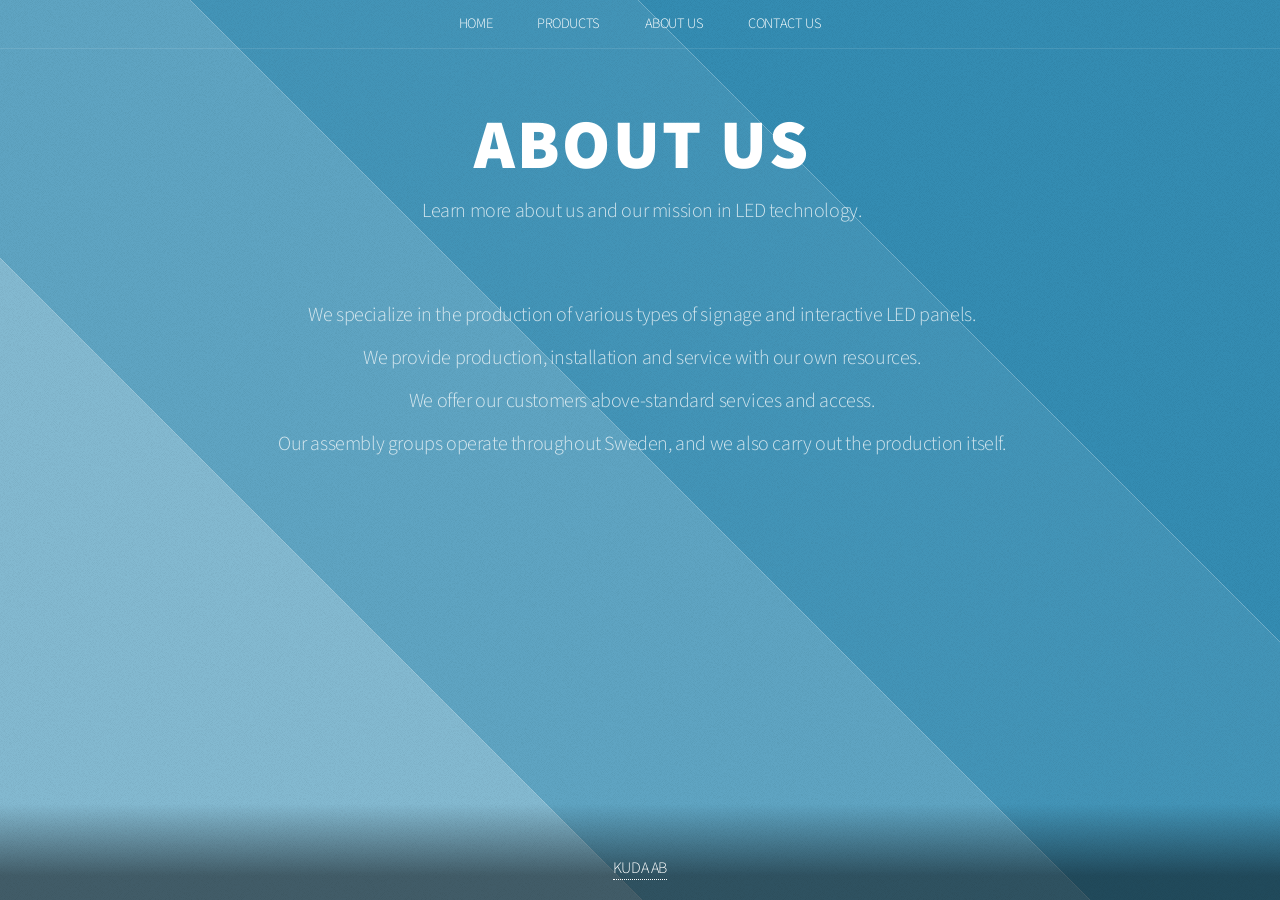
==== about.html @ 45f33e0a "test14" ====
<!DOCTYPE HTML>
<!--
	Aerial by HTML5 UP
	html5up.net | @ajlkn
	Free for personal and commercial use under the CCA 3.0 license (html5up.net/license)
-->
<html>
	<head>
		<title>ABOUT US</title>
		<meta charset="utf-8" />
		<meta name="viewport" content="width=device-width, initial-scale=1, user-scalable=no" />
		<link rel="stylesheet" href="assets/css/main.css" />
		<noscript><link rel="stylesheet" href="assets/css/noscript.css" /></noscript>
	</head>
	<body class="is-preload">
		<!-- Top Navigation -->
		<nav id="top-nav">
			<div id="time-display"></div>
			<ul>
				<li><a href="index.html">HOME</a></li>
				<li><a href="products.html">PRODUCTS</a></li>
				<li><a href="about.html">ABOUT US</a></li>
				<li><a href="contact.html">CONTACT US</a></li>
				<!-- <li><a href="#" class="icon brands fa-twitter"><span class="label">Twitter</span></a></li>
				<li><a href="#" class="icon brands fa-facebook-f"><span class="label">Facebook</span></a></li>
				<li><a href="#" class="icon brands fa-dribbble"><span class="label">Dribbble</span></a></li>
				<li><a href="#" class="icon brands fa-github"><span class="label">Github</span></a></li>
				<li><a href="#" class="icon solid fa-envelope"><span class="label">Email</span></a></li> -->
			</ul>
		</nav>
		<div id="wrapper">
			<div id="bg"></div>
			<div id="overlay"></div>
			<div id="main">

				<!-- Header -->
					<header id="header">
						<h1>ABOUT US</h1>
						<p>Learn more about us and our mission in LED technology.</p>
						<br>
						<br>
						<p>We specialize in the production of various types of signage and interactive LED panels.</p>
						<p>	We provide production, installation and service with our own resources. </p>
						<p>	We offer our customers above-standard services and access.</p>
						<p>Our assembly groups operate throughout Sweden, and we also carry out the production itself.	</p>
					</header>

				<!-- Footer -->
					<footer id="footer">
						<!-- <span class="copyright">&copy; Untitled. Design: <a href="http://html5up.net">HTML5 UP</a>.</span> -->
						<!-- <span class="copyright">Copyright &copy; 2026  KUDA AB</span> -->
						<span class="copyright"><a href="index.html">KUDA AB</a></span>
					</footer>

			</div>
		</div>
		<script>		// Display current time
		function updateTime() {
			const now = new Date();
			const hours = String(now.getHours()).padStart(2, '0');
			const minutes = String(now.getMinutes()).padStart(2, '0');
			const seconds = String(now.getSeconds()).padStart(2, '0');
			document.getElementById('time-display').textContent = hours + ':' + minutes + ':' + seconds;
		}
		updateTime();
		setInterval(updateTime, 1000);
					window.onload = function() { document.body.classList.remove('is-preload'); }
			window.ontouchmove = function() { return false; }
			window.onorientationchange = function() { document.body.scrollTop = 0; }
		</script>
	</body>
</html>
---- assets/css/main.css ----
@import url("https://fonts.googleapis.com/css?family=Source+Sans+Pro:300,900");
@import url("fontawesome-all.min.css");

/*
	Aerial by HTML5 UP
	html5up.net | @ajlkn
	Free for personal and commercial use under the CCA 3.0 license (html5up.net/license)
*/

html, body, div, span, applet, object,
iframe, h1, h2, h3, h4, h5, h6, p, blockquote,
pre, a, abbr, acronym, address, big, cite,
code, del, dfn, em, img, ins, kbd, q, s, samp,
small, strike, strong, sub, sup, tt, var, b,
u, i, center, dl, dt, dd, ol, ul, li, fieldset,
form, label, legend, table, caption, tbody,
tfoot, thead, tr, th, td, article, aside,
canvas, details, embed, figure, figcaption,
footer, header, hgroup, menu, nav, output, ruby,
section, summary, time, mark, audio, video {
	margin: 0;
	padding: 0;
	border: 0;
	font-size: 100%;
	font: inherit;
	vertical-align: baseline;}

article, aside, details, figcaption, figure,
footer, header, hgroup, menu, nav, section {
	display: block;}

body {
	line-height: 1;
}

ol, ul {
	list-style: none;
}

blockquote, q {
	quotes: none;
}

	blockquote:before, blockquote:after, q:before, q:after {
		content: '';
		content: none;
	}

table {
	border-collapse: collapse;
	border-spacing: 0;
}

body {
	-webkit-text-size-adjust: none;
}

mark {
	background-color: transparent;
	color: inherit;
}

input::-moz-focus-inner {
	border: 0;
	padding: 0;
}

input, select, textarea {
	-moz-appearance: none;
	-webkit-appearance: none;
	-ms-appearance: none;
	appearance: none;
}

/* Basic */

	html {
		box-sizing: border-box;
	}

	*, *:before, *:after {
		box-sizing: inherit;
	}

	body {
		background: #fff;
		/* enable vertical scrolling so all paragraphs are visible */
		overflow-y: auto;
	    overflow-x: hidden;
	}

		body.is-preload *, body.is-preload *:before, body.is-preload *:after {
			-moz-animation: none !important;
			-webkit-animation: none !important;
			-ms-animation: none !important;
			animation: none !important;
			-moz-transition: none !important;
			-webkit-transition: none !important;
			-ms-transition: none !important;
			transition: none !important;
		}

	body, input, select, textarea {
		color: #fff;
		font-family: 'Source Sans Pro', sans-serif;
		font-size: 15pt;
		font-weight: 300 !important;
		letter-spacing: -0.025em;
		line-height: 1.75em;
	}

	a {
		-moz-transition: border-color 0.2s ease-in-out;
		-webkit-transition: border-color 0.2s ease-in-out;
		-ms-transition: border-color 0.2s ease-in-out;
		transition: border-color 0.2s ease-in-out;
		border-bottom: dotted 1px;
		color: inherit;
		outline: 0;
		text-decoration: none;
	}

		a:hover {
			border-color: transparent;
		}

/* Top Navigation */

	#time-display {
		display: none;
	}

	#top-nav {
		position: fixed;
		top: 0;
		left: 0;
		right: 0;
		width: 100%;
		/* background: rgba(0, 0, 0, 0.8); */
		z-index: 2000;
		padding: 0;
		margin: 0;
		border-bottom: 1px solid rgba(255, 255, 255, 0.1);
	}

	#top-nav ul {
		list-style: none;
		display: flex;
		justify-content: center;
		align-items: center;
		padding: 0;
		margin: 0;
		height: 3em;
		gap: 0.5em;
	}

	#top-nav li {
		display: inline-block;
		margin: 0 0.25em;
	}

	#top-nav li:nth-child(-n+4) a {
		color: #fff;
		text-decoration: none;
		font-size: 0.9em;
		border: none;
		padding: 0.5em 1em;
		/* transition: color 0.2s ease-in-out; */
	}

	#top-nav li:nth-child(-n+4) a:hover {
		color: #0d85ca;
	}

	#top-nav li:nth-child(n+5) a {
		-webkit-tap-highlight-color: rgba(0, 0, 0, 0);
		-webkit-touch-callout: none;
		border: 0;
		display: inline-block;
		margin: 0 0.25em;
	}

	#top-nav li:nth-child(n+5) a:before {
		-moz-transition: all 0.2s ease-in-out;
		-webkit-transition: all 0.2s ease-in-out;
		-ms-transition: all 0.2s ease-in-out;
		transition: all 0.2s ease-in-out;
		border-radius: 100%;
		border: solid 1px #fff;
		display: block;
		font-size: 1em;
		height: 1.8em;
		line-height: 1.8em;
		position: relative;
		text-align: center;
		top: 0;
		width: 1.8em;
	}

	#top-nav li:nth-child(n+5) a:hover:before {
		background-color: rgba(255, 255, 255, 0.175);
		color: #fff;
	}

	#top-nav li:nth-child(n+5) a:active:before {
		background-color: rgba(255, 255, 255, 0.35);
		color: #fff;
	}

	#top-nav a span {
		display: none;
	}

/* Icon */

	.icon {
		text-decoration: none;
		position: relative;
	}

		.icon:before {
			-moz-osx-font-smoothing: grayscale;
			-webkit-font-smoothing: antialiased;
			display: inline-block;
			font-style: normal;
			font-variant: normal;
			text-rendering: auto;
			line-height: 1;
			text-transform: none !important;
			font-family: 'Font Awesome 5 Free';
			font-weight: 400;
		}

		.icon > .label {
			display: none;
		}

		.icon.solid:before {
			font-weight: 900;
		}

		.icon.brands:before {
			font-family: 'Font Awesome 5 Brands';
		}

/* Wrapper */

	@-moz-keyframes wrapper {
		0% {
			opacity: 0;
		}

		100% {
			opacity: 1;
		}
	}

	@-webkit-keyframes wrapper {
		0% {
			opacity: 0;
		}

		100% {
			opacity: 1;
		}
	}

	@-ms-keyframes wrapper {
		0% {
			opacity: 0;
		}

		100% {
			opacity: 1;
		}
	}

	@keyframes wrapper {
		0% {
			opacity: 0;
		}

		100% {
			opacity: 1;
		}
	}

	#wrapper {
		-moz-animation: wrapper 3s forwards;
		-webkit-animation: wrapper 3s forwards;
		-ms-animation: wrapper 3s forwards;
		animation: wrapper 3s forwards;
		height: 100%;
		left: 0;
		opacity: 0;
		position: fixed;
		top: 0;
		width: 100%;
	}

/* BG */

	#bg {
		-moz-animation: bg 60s linear infinite;
		-webkit-animation: bg 60s linear infinite;
		-ms-animation: bg 60s linear infinite;
		animation: bg 60s linear infinite;
		-moz-backface-visibility: hidden;
		-webkit-backface-visibility: hidden;
		-ms-backface-visibility: hidden;
		backface-visibility: hidden;
		-moz-transform: translate3d(0,0,0);
		-webkit-transform: translate3d(0,0,0);
		-ms-transform: translate3d(0,0,0);
		transform: translate3d(0,0,0);
	/* Set your background with this */

		background: #348cb2 url("images/bg.jpg") bottom left;
		background-repeat: repeat-x;
		height: 100%;
		left: 0;
		opacity: 1;
		position: fixed;
		top: 0;
	}

	@-moz-keyframes bg {
		0% {
			-moz-transform: translate3d(0,0,0);
			-webkit-transform: translate3d(0,0,0);
			-ms-transform: translate3d(0,0,0);
			transform: translate3d(0,0,0);
		}

		100% {
			-moz-transform: translate3d(-2250px,0,0);
			-webkit-transform: translate3d(-2250px,0,0);
			-ms-transform: translate3d(-2250px,0,0);
			transform: translate3d(-2250px,0,0);
		}
	}

	@-webkit-keyframes bg {
		0% {
			-moz-transform: translate3d(0,0,0);
			-webkit-transform: translate3d(0,0,0);
			-ms-transform: translate3d(0,0,0);
			transform: translate3d(0,0,0);
		}

		100% {
			-moz-transform: translate3d(-2250px,0,0);
			-webkit-transform: translate3d(-2250px,0,0);
			-ms-transform: translate3d(-2250px,0,0);
			transform: translate3d(-2250px,0,0);
		}
	}

	@-ms-keyframes bg {
		0% {
			-moz-transform: translate3d(0,0,0);
			-webkit-transform: translate3d(0,0,0);
			-ms-transform: translate3d(0,0,0);
			transform: translate3d(0,0,0);
		}

		100% {
			-moz-transform: translate3d(-2250px,0,0);
			-webkit-transform: translate3d(-2250px,0,0);
			-ms-transform: translate3d(-2250px,0,0);
			transform: translate3d(-2250px,0,0);
		}
	}

	@keyframes bg {
		0% {
			-moz-transform: translate3d(0,0,0);
			-webkit-transform: translate3d(0,0,0);
			-ms-transform: translate3d(0,0,0);
			transform: translate3d(0,0,0);
		}

		100% {
			-moz-transform: translate3d(-2250px,0,0);
			-webkit-transform: translate3d(-2250px,0,0);
			-ms-transform: translate3d(-2250px,0,0);
			transform: translate3d(-2250px,0,0);
		}
	}

	#bg {
		background-size: 2250px auto;
		width: 6750px;
	}

/* Overlay */

	@-moz-keyframes overlay {
		0% {
			opacity: 0;
		}

		100% {
			opacity: 1;
		}
	}

	@-webkit-keyframes overlay {
		0% {
			opacity: 0;
		}

		100% {
			opacity: 1;
		}
	}

	@-ms-keyframes overlay {
		0% {
			opacity: 0;
		}

		100% {
			opacity: 1;
		}
	}

	@keyframes overlay {
		0% {
			opacity: 0;
		}

		100% {
			opacity: 1;
		}
	}

	#overlay {
		-moz-animation: overlay 1.5s 1.5s forwards;
		-webkit-animation: overlay 1.5s 1.5s forwards;
		-ms-animation: overlay 1.5s 1.5s forwards;
		animation: overlay 1.5s 1.5s forwards;
		background-attachment: fixed, fixed;
		background-image: url("images/overlay-pattern.png"), url("images/overlay.svg");
		background-position: top left, center center;
		background-repeat: repeat, no-repeat;
		background-size: auto, cover;
		height: 100%;
		left: 0;
		opacity: 0;
		position: fixed;
		top: 0;
		width: 100%;
	}

/* Main */

	#main {
		height: 100%;
		left: 0;
		/* allow page content to scroll by using absolute positioning with overflow */
		position: absolute;
		top: 3em;
		bottom: 0;
		padding-top: 5em;
		overflow-y: auto;
		text-align: center;
		width: 100%;
	}

		#main:before {
			content: '';
			display: inline-block;
			height: 100%;
			margin-right: 0;
			vertical-align: top;
			width: 1px;
		}

/* Header */

	@-moz-keyframes header {
		0% {
			-moz-transform: translate3d(0,1em,0);
			-webkit-transform: translate3d(0,1em,0);
			-ms-transform: translate3d(0,1em,0);
			transform: translate3d(0,1em,0);
			opacity: 0;
		}

		100% {
			-moz-transform: translate3d(0,0,0);
			-webkit-transform: translate3d(0,0,0);
			-ms-transform: translate3d(0,0,0);
			transform: translate3d(0,0,0);
			opacity: 1;
		}
	}

	@-webkit-keyframes header {
		0% {
			-moz-transform: translate3d(0,1em,0);
			-webkit-transform: translate3d(0,1em,0);
			-ms-transform: translate3d(0,1em,0);
			transform: translate3d(0,1em,0);
			opacity: 0;
		}

		100% {
			-moz-transform: translate3d(0,0,0);
			-webkit-transform: translate3d(0,0,0);
			-ms-transform: translate3d(0,0,0);
			transform: translate3d(0,0,0);
			opacity: 1;
		}
	}

	@-ms-keyframes header {
		0% {
			-moz-transform: translate3d(0,1em,0);
			-webkit-transform: translate3d(0,1em,0);
			-ms-transform: translate3d(0,1em,0);
			transform: translate3d(0,1em,0);
			opacity: 0;
		}

		100% {
			-moz-transform: translate3d(0,0,0);
			-webkit-transform: translate3d(0,0,0);
			-ms-transform: translate3d(0,0,0);
			transform: translate3d(0,0,0);
			opacity: 1;
		}
	}

	@keyframes header {
		0% {
			-moz-transform: translate3d(0,1em,0);
			-webkit-transform: translate3d(0,1em,0);
			-ms-transform: translate3d(0,1em,0);
			transform: translate3d(0,1em,0);
			opacity: 0;
		}

		100% {
			-moz-transform: translate3d(0,0,0);
			-webkit-transform: translate3d(0,0,0);
			-ms-transform: translate3d(0,0,0);
			transform: translate3d(0,0,0);
			opacity: 1;
		}
	}

	@-moz-keyframes nav-icons {
		0% {
			-moz-transform: translate3d(0,1em,0);
			-webkit-transform: translate3d(0,1em,0);
			-ms-transform: translate3d(0,1em,0);
			transform: translate3d(0,1em,0);
			opacity: 0;
		}

		100% {
			-moz-transform: translate3d(0,0,0);
			-webkit-transform: translate3d(0,0,0);
			-ms-transform: translate3d(0,0,0);
			transform: translate3d(0,0,0);
			opacity: 1;
		}
	}

	@-webkit-keyframes nav-icons {
		0% {
			-moz-transform: translate3d(0,1em,0);
			-webkit-transform: translate3d(0,1em,0);
			-ms-transform: translate3d(0,1em,0);
			transform: translate3d(0,1em,0);
			opacity: 0;
		}

		100% {
			-moz-transform: translate3d(0,0,0);
			-webkit-transform: translate3d(0,0,0);
			-ms-transform: translate3d(0,0,0);
			transform: translate3d(0,0,0);
			opacity: 1;
		}
	}

	@-ms-keyframes nav-icons {
		0% {
			-moz-transform: translate3d(0,1em,0);
			-webkit-transform: translate3d(0,1em,0);
			-ms-transform: translate3d(0,1em,0);
			transform: translate3d(0,1em,0);
			opacity: 0;
		}

		100% {
			-moz-transform: translate3d(0,0,0);
			-webkit-transform: translate3d(0,0,0);
			-ms-transform: translate3d(0,0,0);
			transform: translate3d(0,0,0);
			opacity: 1;
		}
	}

	@keyframes nav-icons {
		0% {
			-moz-transform: translate3d(0,1em,0);
			-webkit-transform: translate3d(0,1em,0);
			-ms-transform: translate3d(0,1em,0);
			transform: translate3d(0,1em,0);
			opacity: 0;
		}

		100% {
			-moz-transform: translate3d(0,0,0);
			-webkit-transform: translate3d(0,0,0);
			-ms-transform: translate3d(0,0,0);
			transform: translate3d(0,0,0);
			opacity: 1;
		}
	}

	#header {
		-moz-animation: header 1s 0.25s forwards;
		-webkit-animation: header 1s 0.25s forwards;
		-ms-animation: header 1s 0.25s forwards;
		animation: header 1s 0.25s forwards;
		-moz-backface-visibility: hidden;
		-webkit-backface-visibility: hidden;
		-ms-backface-visibility: hidden;
		backface-visibility: hidden;
		-moz-transform: translate3d(0,0,0);
		-webkit-transform: translate3d(0,0,0);
		-ms-transform: translate3d(0,0,0);
		transform: translate3d(0,0,0);
		cursor: default;
		display: inline-block;
		opacity: 0;
		position: relative;
		text-align: center;
		top: -1em;
		vertical-align: middle;
		width: 90%;
	}

		#header h1 {
			font-size: 4.35em;
			font-weight: 900;
			letter-spacing: 0.035em;
			line-height: 1em;
		}

		#header p {
			font-size: 1.25em;
			margin: 0.75em 0 0.25em 0;
			opacity: 0.75;
		}

		#header nav {
			margin: 1.5em 0 0 0;
		}

			#header nav li {
				-moz-animation: nav-icons 0.5s ease-in-out forwards;
				-webkit-animation: nav-icons 0.5s ease-in-out forwards;
				-ms-animation: nav-icons 0.5s ease-in-out forwards;
				animation: nav-icons 0.5s ease-in-out forwards;
				-moz-backface-visibility: hidden;
				-webkit-backface-visibility: hidden;
				-ms-backface-visibility: hidden;
				backface-visibility: hidden;
				-moz-transform: translate3d(0,0,0);
				-webkit-transform: translate3d(0,0,0);
				-ms-transform: translate3d(0,0,0);
				transform: translate3d(0,0,0);
				display: inline-block;
				height: 5.35em;
				line-height: 5.885em;
				opacity: 0;
				position: relative;
				top: 0;
				width: 5.35em;
			}

				#header nav li:nth-child(1) {
					-moz-animation-delay: 0.5s;
					-webkit-animation-delay: 0.5s;
					-ms-animation-delay: 0.5s;
					animation-delay: 0.5s;
				}

				#header nav li:nth-child(2) {
					-moz-animation-delay: 0.75s;
					-webkit-animation-delay: 0.75s;
					-ms-animation-delay: 0.75s;
					animation-delay: 0.75s;
				}

				#header nav li:nth-child(3) {
					-moz-animation-delay: 1s;
					-webkit-animation-delay: 1s;
					-ms-animation-delay: 1s;
					animation-delay: 1s;
				}

				#header nav li:nth-child(4) {
					-moz-animation-delay: 1.25s;
					-webkit-animation-delay: 1.25s;
					-ms-animation-delay: 1.25s;
					animation-delay: 1.25s;
				}

				#header nav li:nth-child(5) {
					-moz-animation-delay: 1.5s;
					-webkit-animation-delay: 1.5s;
					-ms-animation-delay: 1.5s;
					animation-delay: 1.5s;
				}

				#header nav li:nth-child(6) {
					-moz-animation-delay: 3.75s;
					-webkit-animation-delay: 3.75s;
					-ms-animation-delay: 3.75s;
					animation-delay: 3.75s;
				}

				#header nav li:nth-child(7) {
					-moz-animation-delay: 4s;
					-webkit-animation-delay: 4s;
					-ms-animation-delay: 4s;
					animation-delay: 4s;
				}

				#header nav li:nth-child(8) {
					-moz-animation-delay: 4.25s;
					-webkit-animation-delay: 4.25s;
					-ms-animation-delay: 4.25s;
					animation-delay: 4.25s;
				}

				#header nav li:nth-child(9) {
					-moz-animation-delay: 4.5s;
					-webkit-animation-delay: 4.5s;
					-ms-animation-delay: 4.5s;
					animation-delay: 4.5s;
				}

				#header nav li:nth-child(10) {
					-moz-animation-delay: 4.75s;
					-webkit-animation-delay: 4.75s;
					-ms-animation-delay: 4.75s;
					animation-delay: 4.75s;
				}

			#header nav a {
				-webkit-tap-highlight-color: rgba(0, 0, 0, 0);
				-webkit-touch-callout: none;
				border: 0;
				display: inline-block;
			}

				#header nav a:before {
					-moz-transition: all 0.2s ease-in-out;
					-webkit-transition: all 0.2s ease-in-out;
					-ms-transition: all 0.2s ease-in-out;
					transition: all 0.2s ease-in-out;
					border-radius: 100%;
					border: solid 1px #fff;
					display: block;
					font-size: 1.75em;
					height: 2.5em;
					line-height: 2.5em;
					position: relative;
					text-align: center;
					top: 0;
					width: 2.5em;
				}

				#header nav a:hover {
					font-size: 1.1em;
				}

					#header nav a:hover:before {
						background-color: rgba(255, 255, 255, 0.175);
						color: #fff;
					}

				#header nav a:active {
					font-size: 0.95em;
					background: none;
				}

					#header nav a:active:before {
						background-color: rgba(255, 255, 255, 0.35);
						color: #fff;
					}

				#header nav a span {
					display: none;
				}

/* Footer */

	#footer {
		background-image: -moz-linear-gradient(top, rgba(0,0,0,0), rgba(0,0,0,0.5) 75%);
		background-image: -webkit-linear-gradient(top, rgba(0,0,0,0), rgba(0,0,0,0.5) 75%);
		background-image: -ms-linear-gradient(top, rgba(0,0,0,0), rgba(0,0,0,0.5) 75%);
		background-image: linear-gradient(top, rgba(0,0,0,0), rgba(0,0,0,0.5) 75%);
		bottom: 0;
		cursor: default;
		height: 6em;
		left: 0;
		line-height: 8em;
		/* keep footer fixed to viewport */
		position: fixed;
		text-align: center;
		width: 100%;
		z-index: 1000;
	}

/* Wide */

	@media screen and (max-width: 1680px) {

		/* Basic */

			body, input, select, textarea {
				font-size: 13pt;
			}

		/* BG */

			@-moz-keyframes bg {
				0% {
					-moz-transform: translate3d(0,0,0);
					-webkit-transform: translate3d(0,0,0);
					-ms-transform: translate3d(0,0,0);
					transform: translate3d(0,0,0);
				}

				100% {
					-moz-transform: translate3d(-1500px,0,0);
					-webkit-transform: translate3d(-1500px,0,0);
					-ms-transform: translate3d(-1500px,0,0);
					transform: translate3d(-1500px,0,0);
				}

	}

		@-webkit-keyframes bg {
			0% {
				-moz-transform: translate3d(0,0,0);
				-webkit-transform: translate3d(0,0,0);
				-ms-transform: translate3d(0,0,0);
				transform: translate3d(0,0,0);
			}

			100% {
				-moz-transform: translate3d(-1500px,0,0);
				-webkit-transform: translate3d(-1500px,0,0);
				-ms-transform: translate3d(-1500px,0,0);
				transform: translate3d(-1500px,0,0);
			}
			}

		@-ms-keyframes bg {
			0% {
				-moz-transform: translate3d(0,0,0);
				-webkit-transform: translate3d(0,0,0);
				-ms-transform: translate3d(0,0,0);
				transform: translate3d(0,0,0);
			}

			100% {
				-moz-transform: translate3d(-1500px,0,0);
				-webkit-transform: translate3d(-1500px,0,0);
				-ms-transform: translate3d(-1500px,0,0);
				transform: translate3d(-1500px,0,0);
			}
		}

		@keyframes bg {
			0% {
				-moz-transform: translate3d(0,0,0);
				-webkit-transform: translate3d(0,0,0);
				-ms-transform: translate3d(0,0,0);
				transform: translate3d(0,0,0);
			}

			100% {
				-moz-transform: translate3d(-1500px,0,0);
				-webkit-transform: translate3d(-1500px,0,0);
				-ms-transform: translate3d(-1500px,0,0);
				transform: translate3d(-1500px,0,0);
			}
		}

		#bg {
			background-size: 1500px auto;
			width: 4500px;
		} }

/* Normal */

	@media screen and (max-width: 1280px) {

		/* Basic */

			body, input, select, textarea {
				font-size: 12pt;
			}

		/* BG */

			@-moz-keyframes bg {
				0% {
					-moz-transform: translate3d(0,0,0);
					-webkit-transform: translate3d(0,0,0);
					-ms-transform: translate3d(0,0,0);
					transform: translate3d(0,0,0);
				}

				100% {
					-moz-transform: translate3d(-750px,0,0);
					-webkit-transform: translate3d(-750px,0,0);
					-ms-transform: translate3d(-750px,0,0);
					transform: translate3d(-750px,0,0);
				}

	}

		@-webkit-keyframes bg {
			0% {
				-moz-transform: translate3d(0,0,0);
				-webkit-transform: translate3d(0,0,0);
				-ms-transform: translate3d(0,0,0);
				transform: translate3d(0,0,0);
			}

			100% {
				-moz-transform: translate3d(-750px,0,0);
				-webkit-transform: translate3d(-750px,0,0);
				-ms-transform: translate3d(-750px,0,0);
				transform: translate3d(-750px,0,0);
			}
			}

		@-ms-keyframes bg {
			0% {
				-moz-transform: translate3d(0,0,0);
				-webkit-transform: translate3d(0,0,0);
				-ms-transform: translate3d(0,0,0);
				transform: translate3d(0,0,0);
			}

			100% {
				-moz-transform: translate3d(-750px,0,0);
				-webkit-transform: translate3d(-750px,0,0);
				-ms-transform: translate3d(-750px,0,0);
				transform: translate3d(-750px,0,0);
			}
		}

		@keyframes bg {
			0% {
				-moz-transform: translate3d(0,0,0);
				-webkit-transform: translate3d(0,0,0);
				-ms-transform: translate3d(0,0,0);
				transform: translate3d(0,0,0);
			}

			100% {
				-moz-transform: translate3d(-750px,0,0);
				-webkit-transform: translate3d(-750px,0,0);
				-ms-transform: translate3d(-750px,0,0);
				transform: translate3d(-750px,0,0);
			}
		}

		#bg {
			background-size: 750px auto;
			width: 2250px;
		} }

/* Mobile */

	@media screen and (max-width: 736px) {

		/* Basic */

			body {
				min-width: 320px;
			}

			body, input, select, textarea {
				font-size: 11pt;
			}

		/* BG */

			@-moz-keyframes bg {
				0% {
					-moz-transform: translate3d(0,0,0);
					-webkit-transform: translate3d(0,0,0);
					-ms-transform: translate3d(0,0,0);
					transform: translate3d(0,0,0);
				}

				100% {
					-moz-transform: translate3d(-300px,0,0);
					-webkit-transform: translate3d(-300px,0,0);
					-ms-transform: translate3d(-300px,0,0);
					transform: translate3d(-300px,0,0);
				}

	}

		@-webkit-keyframes bg {
			0% {
				-moz-transform: translate3d(0,0,0);
				-webkit-transform: translate3d(0,0,0);
				-ms-transform: translate3d(0,0,0);
				transform: translate3d(0,0,0);
			}

			100% {
				-moz-transform: translate3d(-300px,0,0);
				-webkit-transform: translate3d(-300px,0,0);
				-ms-transform: translate3d(-300px,0,0);
				transform: translate3d(-300px,0,0);
			}
			}

		@-ms-keyframes bg {
			0% {
				-moz-transform: translate3d(0,0,0);
				-webkit-transform: translate3d(0,0,0);
				-ms-transform: translate3d(0,0,0);
				transform: translate3d(0,0,0);
			}

			100% {
				-moz-transform: translate3d(-300px,0,0);
				-webkit-transform: translate3d(-300px,0,0);
				-ms-transform: translate3d(-300px,0,0);
				transform: translate3d(-300px,0,0);
			}
		}

		@keyframes bg {
			0% {
				-moz-transform: translate3d(0,0,0);
				-webkit-transform: translate3d(0,0,0);
				-ms-transform: translate3d(0,0,0);
				transform: translate3d(0,0,0);
			}

			100% {
				-moz-transform: translate3d(-300px,0,0);
				-webkit-transform: translate3d(-300px,0,0);
				-ms-transform: translate3d(-300px,0,0);
				transform: translate3d(-300px,0,0);
			}
		}

		#bg {
			background-size: 300px auto;
			width: 900px;
		}

	/* Header */

		#header h1 {
			font-size: 2.5em;
		}

		#header p {
			font-size: 1em;
		}

		#header nav {
			font-size: 1em;
		}

			#header nav a:hover {
				font-size: 1em;
			}

			#header nav a:active {
				font-size: 1em;
			} }

/* Mobile (Portrait) */

	@media screen and (max-width: 480px) {

		/* BG */

			@-moz-keyframes bg {
				0% {
					-moz-transform: translate3d(0,0,0);
					-webkit-transform: translate3d(0,0,0);
					-ms-transform: translate3d(0,0,0);
					transform: translate3d(0,0,0);
				}

				100% {
					-moz-transform: translate3d(-412.5px,0,0);
					-webkit-transform: translate3d(-412.5px,0,0);
					-ms-transform: translate3d(-412.5px,0,0);
					transform: translate3d(-412.5px,0,0);
				}

	}

		@-webkit-keyframes bg {
			0% {
				-moz-transform: translate3d(0,0,0);
				-webkit-transform: translate3d(0,0,0);
				-ms-transform: translate3d(0,0,0);
				transform: translate3d(0,0,0);
			}

			100% {
				-moz-transform: translate3d(-412.5px,0,0);
				-webkit-transform: translate3d(-412.5px,0,0);
				-ms-transform: translate3d(-412.5px,0,0);
				transform: translate3d(-412.5px,0,0);
			}
			}

		@-ms-keyframes bg {
			0% {
				-moz-transform: translate3d(0,0,0);
				-webkit-transform: translate3d(0,0,0);
				-ms-transform: translate3d(0,0,0);
				transform: translate3d(0,0,0);
			}

			100% {
				-moz-transform: translate3d(-412.5px,0,0);
				-webkit-transform: translate3d(-412.5px,0,0);
				-ms-transform: translate3d(-412.5px,0,0);
				transform: translate3d(-412.5px,0,0);
			}
		}

		@keyframes bg {
			0% {
				-moz-transform: translate3d(0,0,0);
				-webkit-transform: translate3d(0,0,0);
				-ms-transform: translate3d(0,0,0);
				transform: translate3d(0,0,0);
			}

			100% {
				-moz-transform: translate3d(-412.5px,0,0);
				-webkit-transform: translate3d(-412.5px,0,0);
				-ms-transform: translate3d(-412.5px,0,0);
				transform: translate3d(-412.5px,0,0);
			}
		}

		#bg {
			background-size: 412.5px auto;
			width: 1237.5px;
		}

	/* Header */

		#header nav {
			padding: 0 1em;
		} }
---- assets/css/noscript.css ----
/*
	Aerial by HTML5 UP
	html5up.net | @ajlkn
	Free for personal and commercial use under the CCA 3.0 license (html5up.net/license)
*/

/* Wrapper */

	#wrapper {
		opacity: 1 !important;
	}

/* Overlay */

	#overlay {
		opacity: 1 !important;
	}

/* Header */

	#header {
		opacity: 1 !important;
	}

		#header nav li {
			opacity: 1 !important;
		}
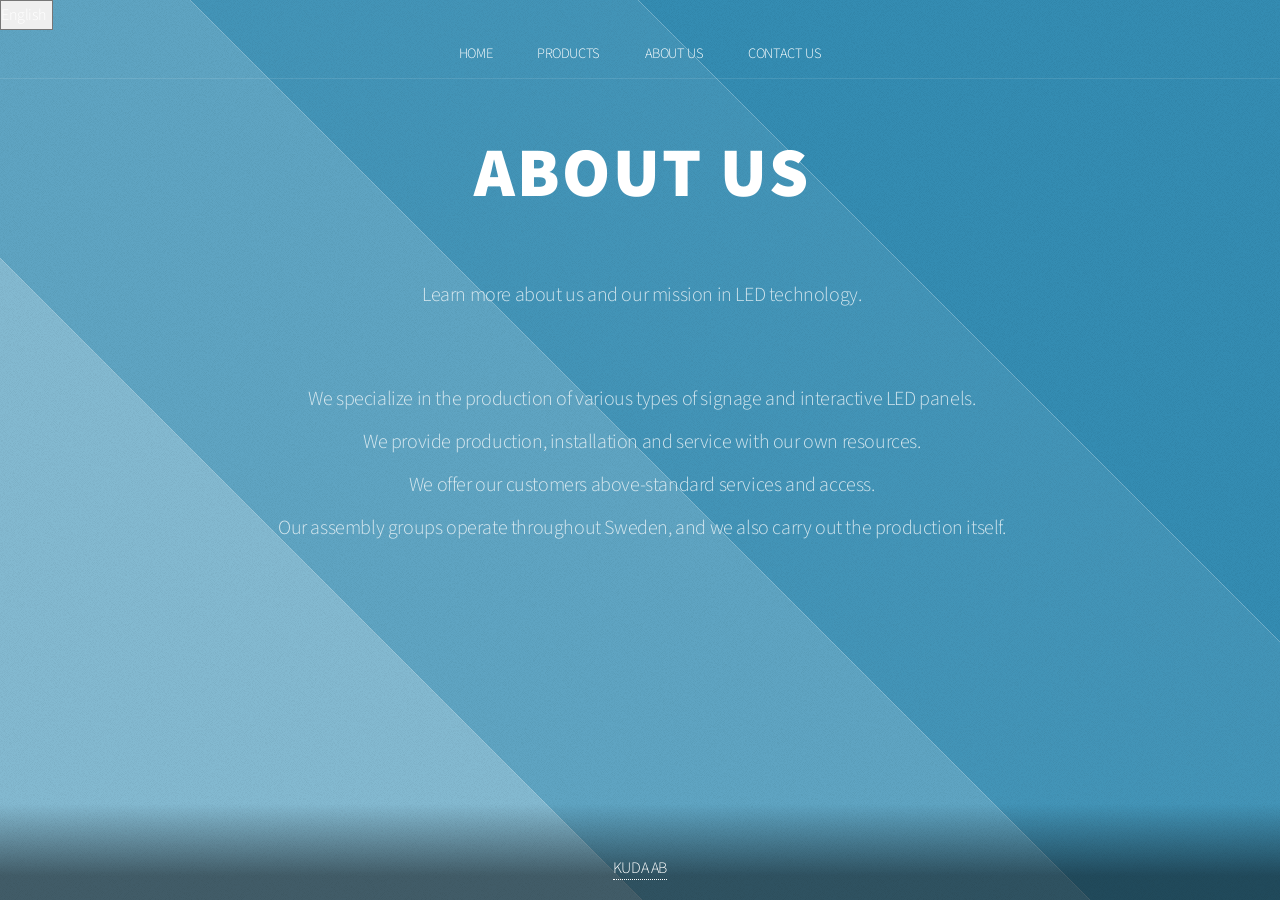
==== commit 8ee4c0ca: "test15" ====
--- a/about.html
+++ b/about.html
@@ -15,12 +15,16 @@
 	<body class="is-preload">
 		<!-- Top Navigation -->
 		<nav id="top-nav">
-			<div id="time-display"></div>
-			<ul>
-				<li><a href="index.html">HOME</a></li>
-				<li><a href="products.html">PRODUCTS</a></li>
-				<li><a href="about.html">ABOUT US</a></li>
-				<li><a href="contact.html">CONTACT US</a></li>
+			<select id="language-select">
+				<option value="en">English</option>
+				<option value="sv">Svenska</option>
+				<option value="ar">العربية</option>
+			</select>
+		<ul>
+			<li><a href="index.html" data-en="HOME" data-sv="HEM" data-ar="الرئيسية">HOME</a></li>
+			<li><a href="products.html" data-en="PRODUCTS" data-sv="PRODUKTER" data-ar="المنتجات">PRODUCTS</a></li>
+			<li><a href="about.html" data-en="ABOUT US" data-sv="OM OSS" data-ar="عنا">ABOUT US</a></li>
+			<li><a href="contact.html" data-en="CONTACT US" data-sv="KONTAKTA OSS" data-ar="اتصل بنا">CONTACT US</a></li>
 				<!-- <li><a href="#" class="icon brands fa-twitter"><span class="label">Twitter</span></a></li>
 				<li><a href="#" class="icon brands fa-facebook-f"><span class="label">Facebook</span></a></li>
 				<li><a href="#" class="icon brands fa-dribbble"><span class="label">Dribbble</span></a></li>
@@ -35,35 +39,49 @@
 
 				<!-- Header -->
 					<header id="header">
-						<h1>ABOUT US</h1>
-						<p>Learn more about us and our mission in LED technology.</p>
+						<br>
+						<h1 data-en="ABOUT US" data-sv="OM OSS" data-ar="عنا">ABOUT US</h1>
+						<br><br>
+						<p data-en="Learn more about us and our mission in LED technology." data-sv="Läs mer om oss och vårt uppdrag inom LED-teknik." data-ar="تعرف أكثر عنا ومهمتنا في تكنولوجيا LED.">Learn more about us and our mission in LED technology.</p>
 						<br>
 						<br>
-						<p>We specialize in the production of various types of signage and interactive LED panels.</p>
-						<p>	We provide production, installation and service with our own resources. </p>
-						<p>	We offer our customers above-standard services and access.</p>
-						<p>Our assembly groups operate throughout Sweden, and we also carry out the production itself.	</p>
+						<p data-en="We specialize in the production of various types of signage and interactive LED panels." data-sv="Vi specialiserar oss på produktion av olika typer av skyltar och interaktiva LED-paneler." data-ar="نحن متخصصون في إنتاج أنواع مختلفة من اللافتات ولوحات LED التفاعلية.">We specialize in the production of various types of signage and interactive LED panels.</p>
+						<p data-en="We provide production, installation and service with our own resources." data-sv="Vi tillhandahåller produktion, installation och service med våra egna resurser." data-ar="نحن نقدم الإنتاج والتركيب والخدمة بمواردنا الخاصة.">	We provide production, installation and service with our own resources. </p>
+						<p data-en="We offer our customers above-standard services and access." data-sv="Vi erbjuder våra kunder över-standard tjänster och tillgång." data-ar="نحن نقدم لعملائنا خدمات ووصولاً فوق المعيار.">	We offer our customers above-standard services and access.</p>
+						<p data-en="Our assembly groups operate throughout Sweden, and we also carry out the production itself." data-sv="Våra monteringsgrupper opererar i hela Sverige, och vi genomför också själva produktionen." data-ar="تعمل مجموعات التجميع لدينا في جميع أنحاء السويد، ونحن أيضاً نقوم بالإنتاج نفسه.">Our assembly groups operate throughout Sweden, and we also carry out the production itself.	</p>
 					</header>
 
 				<!-- Footer -->
 					<footer id="footer">
 						<!-- <span class="copyright">&copy; Untitled. Design: <a href="http://html5up.net">HTML5 UP</a>.</span> -->
 						<!-- <span class="copyright">Copyright &copy; 2026  KUDA AB</span> -->
-						<span class="copyright"><a href="index.html">KUDA AB</a></span>
+				<span class="copyright"><a href="index.html" data-en="KUDA AB" data-sv="KUDA AB" data-ar="KUDA AB">KUDA
+						AB</a></span>
 					</footer>
 
 			</div>
 		</div>
-		<script>		// Display current time
-		function updateTime() {
-			const now = new Date();
-			const hours = String(now.getHours()).padStart(2, '0');
-			const minutes = String(now.getMinutes()).padStart(2, '0');
-			const seconds = String(now.getSeconds()).padStart(2, '0');
-			document.getElementById('time-display').textContent = hours + ':' + minutes + ':' + seconds;
-		}
-		updateTime();
-		setInterval(updateTime, 1000);
+		<script>		// Language selector with persistence
+		const languageSelect = document.getElementById('language-select');
+		const savedLang = localStorage.getItem('selectedLang') || 'en';
+		languageSelect.value = savedLang;
+		document.documentElement.lang = savedLang;
+		document.body.dir = (savedLang === 'ar') ? 'rtl' : 'ltr';
+		document.querySelectorAll('[data-en]').forEach(el => {
+			el.textContent = el.dataset[savedLang] || el.textContent;
+		});
+
+		languageSelect.addEventListener('change', function() {
+			const lang = this.value;
+			localStorage.setItem('selectedLang', lang);
+			document.documentElement.lang = lang;
+			document.body.dir = (lang === 'ar') ? 'rtl' : 'ltr';
+			// Update translatable text
+			document.querySelectorAll('[data-en]').forEach(el => {
+				el.textContent = el.dataset[lang] || el.textContent;
+			});
+		});
+
 					window.onload = function() { document.body.classList.remove('is-preload'); }
 			window.ontouchmove = function() { return false; }
 			window.onorientationchange = function() { document.body.scrollTop = 0; }
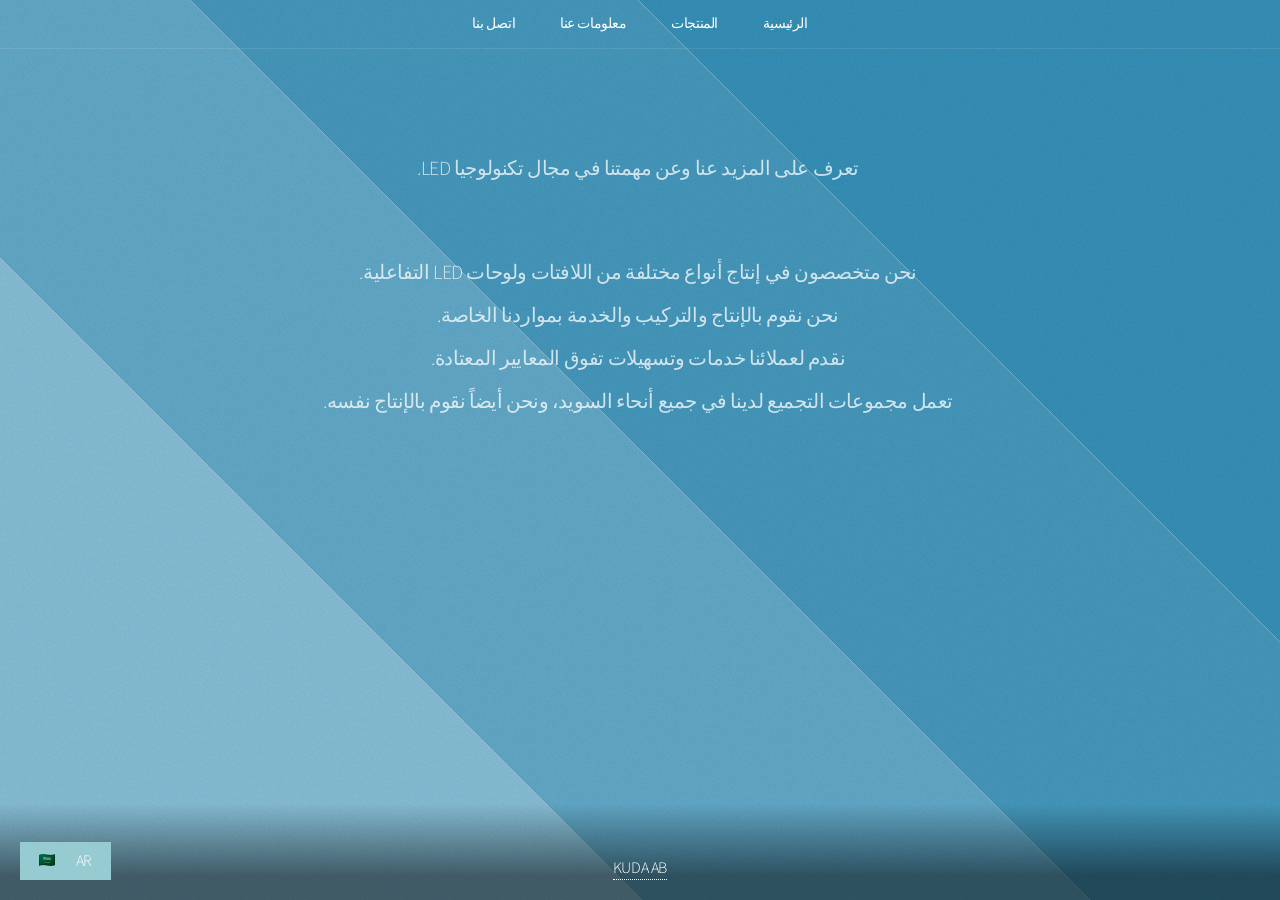
==== commit 9b0abab2: "test16" ====
--- a/about.html
+++ b/about.html
@@ -10,20 +10,17 @@
 		<meta charset="utf-8" />
 		<meta name="viewport" content="width=device-width, initial-scale=1, user-scalable=no" />
 		<link rel="stylesheet" href="assets/css/main.css" />
+		<link rel="stylesheet" href="lang-selector.css" />
 		<noscript><link rel="stylesheet" href="assets/css/noscript.css" /></noscript>
 	</head>
 	<body class="is-preload">
 		<!-- Top Navigation -->
 		<nav id="top-nav">
-			<select id="language-select">
-				<option value="en">English</option>
-				<option value="sv">Svenska</option>
-				<option value="ar">العربية</option>
-			</select>
+
 		<ul>
 			<li><a href="index.html" data-en="HOME" data-sv="HEM" data-ar="الرئيسية">HOME</a></li>
 			<li><a href="products.html" data-en="PRODUCTS" data-sv="PRODUKTER" data-ar="المنتجات">PRODUCTS</a></li>
-			<li><a href="about.html" data-en="ABOUT US" data-sv="OM OSS" data-ar="عنا">ABOUT US</a></li>
+			<li><a href="about.html" data-en="ABOUT US" data-sv="OM OSS" data-ar="معلومات عنا">ABOUT US</a></li>
 			<li><a href="contact.html" data-en="CONTACT US" data-sv="KONTAKTA OSS" data-ar="اتصل بنا">CONTACT US</a></li>
 				<!-- <li><a href="#" class="icon brands fa-twitter"><span class="label">Twitter</span></a></li>
 				<li><a href="#" class="icon brands fa-facebook-f"><span class="label">Facebook</span></a></li>
@@ -40,14 +37,14 @@
 				<!-- Header -->
 					<header id="header">
 						<br>
-						<h1 data-en="ABOUT US" data-sv="OM OSS" data-ar="عنا">ABOUT US</h1>
-						<br><br>
-						<p data-en="Learn more about us and our mission in LED technology." data-sv="Läs mer om oss och vårt uppdrag inom LED-teknik." data-ar="تعرف أكثر عنا ومهمتنا في تكنولوجيا LED.">Learn more about us and our mission in LED technology.</p>
+						<!-- <h1 data-en="ABOUT US" data-sv="OM OSS" data-ar="معلومات عنا">ABOUT US</h1> -->
+						<!-- <br><br> -->
+						<p data-en="Learn more about us and our mission in LED technology." data-sv="Läs mer om oss och vårt uppdrag inom LED-teknik." data-ar="تعرف على المزيد عنا وعن مهمتنا في مجال تكنولوجيا LED.">Learn more about us and our mission in LED technology.</p>
 						<br>
 						<br>
 						<p data-en="We specialize in the production of various types of signage and interactive LED panels." data-sv="Vi specialiserar oss på produktion av olika typer av skyltar och interaktiva LED-paneler." data-ar="نحن متخصصون في إنتاج أنواع مختلفة من اللافتات ولوحات LED التفاعلية.">We specialize in the production of various types of signage and interactive LED panels.</p>
-						<p data-en="We provide production, installation and service with our own resources." data-sv="Vi tillhandahåller produktion, installation och service med våra egna resurser." data-ar="نحن نقدم الإنتاج والتركيب والخدمة بمواردنا الخاصة.">	We provide production, installation and service with our own resources. </p>
-						<p data-en="We offer our customers above-standard services and access." data-sv="Vi erbjuder våra kunder över-standard tjänster och tillgång." data-ar="نحن نقدم لعملائنا خدمات ووصولاً فوق المعيار.">	We offer our customers above-standard services and access.</p>
+						<p data-en="We provide production, installation and service with our own resources." data-sv="Vi tillhandahåller produktion, installation och service med våra egna resurser." data-ar="نحن نقوم بالإنتاج والتركيب والخدمة بمواردنا الخاصة.">	We provide production, installation and service with our own resources. </p>
+						<p data-en="We offer our customers above-standard services and access." data-sv="Vi erbjuder våra kunder över-standard tjänster och tillgång." data-ar="نقدم لعملائنا خدمات وتسهيلات تفوق المعايير المعتادة.">	We offer our customers above-standard services and access.</p>
 						<p data-en="Our assembly groups operate throughout Sweden, and we also carry out the production itself." data-sv="Våra monteringsgrupper opererar i hela Sverige, och vi genomför också själva produktionen." data-ar="تعمل مجموعات التجميع لدينا في جميع أنحاء السويد، ونحن أيضاً نقوم بالإنتاج نفسه.">Our assembly groups operate throughout Sweden, and we also carry out the production itself.	</p>
 					</header>
 
@@ -61,27 +58,20 @@
 
 			</div>
 		</div>
-		<script>		// Language selector with persistence
-		const languageSelect = document.getElementById('language-select');
-		const savedLang = localStorage.getItem('selectedLang') || 'en';
-		languageSelect.value = savedLang;
-		document.documentElement.lang = savedLang;
-		document.body.dir = (savedLang === 'ar') ? 'rtl' : 'ltr';
-		document.querySelectorAll('[data-en]').forEach(el => {
-			el.textContent = el.dataset[savedLang] || el.textContent;
-		});
-
-		languageSelect.addEventListener('change', function() {
-			const lang = this.value;
-			localStorage.setItem('selectedLang', lang);
-			document.documentElement.lang = lang;
-			document.body.dir = (lang === 'ar') ? 'rtl' : 'ltr';
-			// Update translatable text
-			document.querySelectorAll('[data-en]').forEach(el => {
-				el.textContent = el.dataset[lang] || el.textContent;
-			});
-		});
-
+		<div id="language-selector" style="position: fixed; bottom: 20px; left: 20px; z-index: 1000;">
+			<div class="custom-select">
+				<div class="select-selected" id="select-selected" style="direction: ltr;">
+					<span class="flag flag-us"></span> EN
+				</div>
+				<div class="select-items" id="select-items" style="bottom: 100%; top: auto; direction: ltr;">
+					<div data-value="en" style="direction: ltr;"><span class="flag flag-us"></span> EN</div>
+					<div data-value="sv" style="direction: ltr;"><span class="flag flag-se"></span> SV</div>
+					<div data-value="ar" style="direction: ltr;"><span class="flag flag-sa"></span> AR</div>
+				</div>
+			</div>
+		</div>
+		<script src="lang-selector.js"></script>
+		<script>
 					window.onload = function() { document.body.classList.remove('is-preload'); }
 			window.ontouchmove = function() { return false; }
 			window.onorientationchange = function() { document.body.scrollTop = 0; }
--- a/assets/css/main.css
+++ b/assets/css/main.css
@@ -169,7 +169,7 @@
 	}
 
 	#top-nav li:nth-child(-n+4) a:hover {
-		color: #0d85ca;
+		color: #ffffff;
 	}
 
 	#top-nav li:nth-child(n+5) a {
@@ -653,6 +653,13 @@
 			line-height: 1em;
 		}
 
+		#header h2 {
+			font-size: 2.35em;
+			font-weight: 900;
+			letter-spacing: 0.015em;
+			line-height: 1em;
+		}
+
 		#header p {
 			font-size: 1.25em;
 			margin: 0.75em 0 0.25em 0;
--- a/lang-selector.css
+++ b/lang-selector.css
@@ -0,0 +1,79 @@
+.custom-select {
+  position: relative;
+  display: inline-block;
+}
+
+.select-selected {
+  /* background-color: #fff; */
+  background-color: #95cbd1;
+  /* border: 1px solid #ccc; */
+  border: 1px solid #95cbd1;
+  /* padding: 4px 18px; */
+  padding: 4px 18px;
+  cursor: pointer;
+  user-select: none;
+}
+
+.select-selected.select-arrow-active:after {
+  border-color: transparent transparent #95cbd1 transparent;
+  top: 7px;
+}
+
+.select-selected:after {
+  position: absolute;
+  content: "";
+  top: 14px;
+  right: 10px;
+  width: 0;
+  height: 0;
+  border: 6px solid transparent;
+  border-color: #95cbd1 transparent transparent transparent;
+}
+
+.select-items {
+  position: absolute;
+  background-color: #95cbd1;
+  border: 1px solid #95cbd1;
+  z-index: 99;
+  max-height: 200px;
+  overflow-y: auto;
+}
+
+.select-items div {
+  padding: 8px 16px;
+  cursor: pointer;
+  user-select: none;
+}
+
+.select-items div:hover {
+  background-color: #0fd8ee;
+}
+
+.select-items div.selected {
+  background-color: #0fd8ee;
+  font-weight: bold;
+}
+
+.select-hide {
+  display: none;
+}
+
+.flag {
+  display: inline-block;
+  width: 16px;
+  height: 12px;
+  margin-right: 18px;
+  background-size: cover;
+}
+
+.flag.flag-us {
+  background-image: url('assets/images/flags/us.png');
+}
+
+.flag.flag-se {
+  background-image: url('assets/images/flags/se.png');
+}
+
+.flag.flag-sa {
+  background-image: url('assets/images/flags/sa.png');
+}
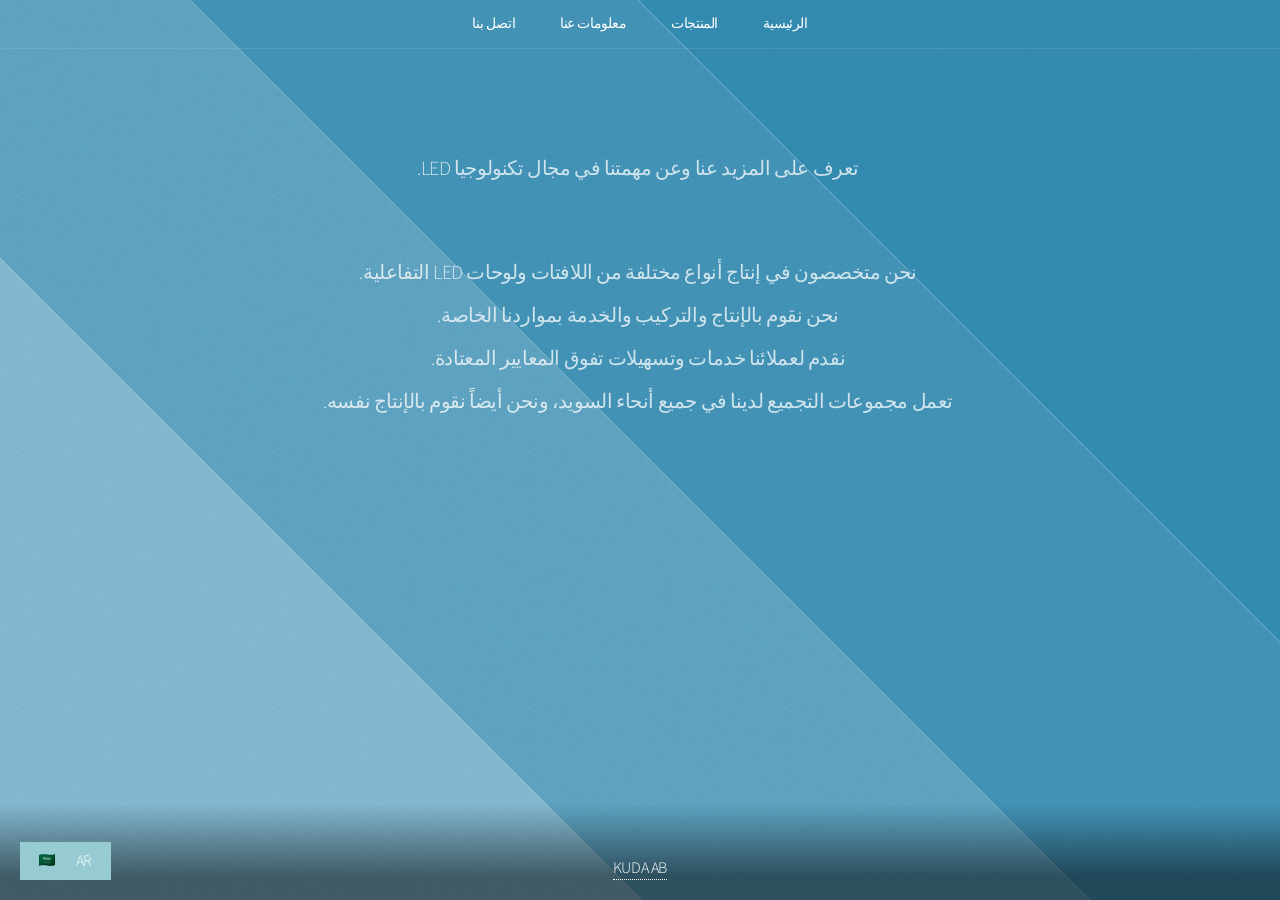
==== commit 25a4fb9c: "test17" ====
--- a/about.html
+++ b/about.html
@@ -5,76 +5,92 @@
 	Free for personal and commercial use under the CCA 3.0 license (html5up.net/license)
 -->
 <html>
-	<head>
-		<title>ABOUT US</title>
-		<meta charset="utf-8" />
-		<meta name="viewport" content="width=device-width, initial-scale=1, user-scalable=no" />
-		<link rel="stylesheet" href="assets/css/main.css" />
-		<link rel="stylesheet" href="lang-selector.css" />
-		<noscript><link rel="stylesheet" href="assets/css/noscript.css" /></noscript>
-	</head>
-	<body class="is-preload">
-		<!-- Top Navigation -->
-		<nav id="top-nav">
+
+<head>
+	<title>ABOUT US</title>
+	<meta charset="utf-8" />
+	<meta name="viewport" content="width=device-width, initial-scale=1, user-scalable=no" />
+	<link rel="stylesheet" href="assets/css/main.css" />
+	<link rel="stylesheet" href="lang-selector.css" />
+	<noscript>
+		<link rel="stylesheet" href="assets/css/noscript.css" />
+	</noscript>
+</head>
+
+<body class="is-preload">
+	<!-- Top Navigation -->
+	<nav id="top-nav">
 
 		<ul>
 			<li><a href="index.html" data-en="HOME" data-sv="HEM" data-ar="الرئيسية">HOME</a></li>
 			<li><a href="products.html" data-en="PRODUCTS" data-sv="PRODUKTER" data-ar="المنتجات">PRODUCTS</a></li>
 			<li><a href="about.html" data-en="ABOUT US" data-sv="OM OSS" data-ar="معلومات عنا">ABOUT US</a></li>
-			<li><a href="contact.html" data-en="CONTACT US" data-sv="KONTAKTA OSS" data-ar="اتصل بنا">CONTACT US</a></li>
-				<!-- <li><a href="#" class="icon brands fa-twitter"><span class="label">Twitter</span></a></li>
-				<li><a href="#" class="icon brands fa-facebook-f"><span class="label">Facebook</span></a></li>
-				<li><a href="#" class="icon brands fa-dribbble"><span class="label">Dribbble</span></a></li>
-				<li><a href="#" class="icon brands fa-github"><span class="label">Github</span></a></li>
-				<li><a href="#" class="icon solid fa-envelope"><span class="label">Email</span></a></li> -->
-			</ul>
-		</nav>
-		<div id="wrapper">
-			<div id="bg"></div>
-			<div id="overlay"></div>
-			<div id="main">
+			<li><a href="contact.html" data-en="CONTACT US" data-sv="KONTAKTA OSS" data-ar="اتصل بنا">CONTACT US</a>
+			</li>
+		</ul>
+	</nav>
+	<div id="wrapper">
+		<div id="bg"></div>
+		<div id="overlay"></div>
+		<div id="main">
 
-				<!-- Header -->
-					<header id="header">
-						<br>
-						<!-- <h1 data-en="ABOUT US" data-sv="OM OSS" data-ar="معلومات عنا">ABOUT US</h1> -->
-						<!-- <br><br> -->
-						<p data-en="Learn more about us and our mission in LED technology." data-sv="Läs mer om oss och vårt uppdrag inom LED-teknik." data-ar="تعرف على المزيد عنا وعن مهمتنا في مجال تكنولوجيا LED.">Learn more about us and our mission in LED technology.</p>
-						<br>
-						<br>
-						<p data-en="We specialize in the production of various types of signage and interactive LED panels." data-sv="Vi specialiserar oss på produktion av olika typer av skyltar och interaktiva LED-paneler." data-ar="نحن متخصصون في إنتاج أنواع مختلفة من اللافتات ولوحات LED التفاعلية.">We specialize in the production of various types of signage and interactive LED panels.</p>
-						<p data-en="We provide production, installation and service with our own resources." data-sv="Vi tillhandahåller produktion, installation och service med våra egna resurser." data-ar="نحن نقوم بالإنتاج والتركيب والخدمة بمواردنا الخاصة.">	We provide production, installation and service with our own resources. </p>
-						<p data-en="We offer our customers above-standard services and access." data-sv="Vi erbjuder våra kunder över-standard tjänster och tillgång." data-ar="نقدم لعملائنا خدمات وتسهيلات تفوق المعايير المعتادة.">	We offer our customers above-standard services and access.</p>
-						<p data-en="Our assembly groups operate throughout Sweden, and we also carry out the production itself." data-sv="Våra monteringsgrupper opererar i hela Sverige, och vi genomför också själva produktionen." data-ar="تعمل مجموعات التجميع لدينا في جميع أنحاء السويد، ونحن أيضاً نقوم بالإنتاج نفسه.">Our assembly groups operate throughout Sweden, and we also carry out the production itself.	</p>
-					</header>
+			<!-- Header -->
+			<header id="header">
+				<br>
+				<!-- <h1 data-en="ABOUT US" data-sv="OM OSS" data-ar="معلومات عنا">ABOUT US</h1> -->
+				<!-- <br><br> -->
+				<p data-en="Learn more about us and our mission in LED technology."
+					data-sv="Läs mer om oss och vårt uppdrag inom LED-teknik."
+					data-ar="تعرف على المزيد عنا وعن مهمتنا في مجال تكنولوجيا LED.">Learn more about us and our mission
+					in LED technology.</p>
+				<br>
+				<br>
+				<p data-en="We specialize in the production of various types of signage and interactive LED panels."
+					data-sv="Vi specialiserar oss på produktion av olika typer av skyltar och interaktiva LED-paneler."
+					data-ar="نحن متخصصون في إنتاج أنواع مختلفة من اللافتات ولوحات LED التفاعلية.">We specialize in the
+					production of various types of signage and interactive LED panels.</p>
+				<p data-en="We provide production, installation and service with our own resources."
+					data-sv="Vi tillhandahåller produktion, installation och service med våra egna resurser."
+					data-ar="نحن نقوم بالإنتاج والتركيب والخدمة بمواردنا الخاصة."> We provide production, installation
+					and service with our own resources. </p>
+				<p data-en="We offer our customers above-standard services and access."
+					data-sv="Vi erbjuder våra kunder över-standard tjänster och tillgång."
+					data-ar="نقدم لعملائنا خدمات وتسهيلات تفوق المعايير المعتادة."> We offer our customers
+					above-standard services and access.</p>
+				<p data-en="Our assembly groups operate throughout Sweden, and we also carry out the production itself."
+					data-sv="Våra monteringsgrupper opererar i hela Sverige, och vi genomför också själva produktionen."
+					data-ar="تعمل مجموعات التجميع لدينا في جميع أنحاء السويد، ونحن أيضاً نقوم بالإنتاج نفسه.">Our
+					assembly groups operate throughout Sweden, and we also carry out the production itself. </p>
+			</header>
 
-				<!-- Footer -->
-					<footer id="footer">
-						<!-- <span class="copyright">&copy; Untitled. Design: <a href="http://html5up.net">HTML5 UP</a>.</span> -->
-						<!-- <span class="copyright">Copyright &copy; 2026  KUDA AB</span> -->
+			<!-- Footer -->
+			<footer id="footer">
+				<!-- <span class="copyright">&copy; Untitled. Design: <a href="http://html5up.net">HTML5 UP</a>.</span> -->
+				<!-- <span class="copyright">Copyright &copy; 2026  KUDA AB</span> -->
 				<span class="copyright"><a href="index.html" data-en="KUDA AB" data-sv="KUDA AB" data-ar="KUDA AB">KUDA
 						AB</a></span>
-					</footer>
+			</footer>
 
+		</div>
+	</div>
+	<div id="language-selector" style="position: fixed; bottom: 20px; left: 20px; z-index: 1000;">
+		<div class="custom-select">
+			<div class="select-selected" id="select-selected" style="direction: ltr;">
+				<span class="flag flag-us"></span> EN
+			</div>
+			<div class="select-items" id="select-items" style="bottom: 100%; top: auto; direction: ltr;">
+				<div data-value="en" style="direction: ltr;"><span class="flag flag-us"></span> EN</div>
+				<div data-value="sv" style="direction: ltr;"><span class="flag flag-se"></span> SV</div>
+				<div data-value="ar" style="direction: ltr;"><span class="flag flag-sa"></span> AR</div>
 			</div>
 		</div>
-		<div id="language-selector" style="position: fixed; bottom: 20px; left: 20px; z-index: 1000;">
-			<div class="custom-select">
-				<div class="select-selected" id="select-selected" style="direction: ltr;">
-					<span class="flag flag-us"></span> EN
-				</div>
-				<div class="select-items" id="select-items" style="bottom: 100%; top: auto; direction: ltr;">
-					<div data-value="en" style="direction: ltr;"><span class="flag flag-us"></span> EN</div>
-					<div data-value="sv" style="direction: ltr;"><span class="flag flag-se"></span> SV</div>
-					<div data-value="ar" style="direction: ltr;"><span class="flag flag-sa"></span> AR</div>
-				</div>
-			</div>
-		</div>
-		<script src="lang-selector.js"></script>
-		<script>
-					window.onload = function() { document.body.classList.remove('is-preload'); }
-			window.ontouchmove = function() { return false; }
-			window.onorientationchange = function() { document.body.scrollTop = 0; }
-		</script>
-	</body>
+	</div>
+	<script src="lang-selector.js"></script>
+	<script>
+		window.onload = function () { document.body.classList.remove('is-preload'); }
+		window.ontouchmove = function () { return false; }
+		window.onorientationchange = function () { document.body.scrollTop = 0; }
+	</script>
+</body>
+
 </html>
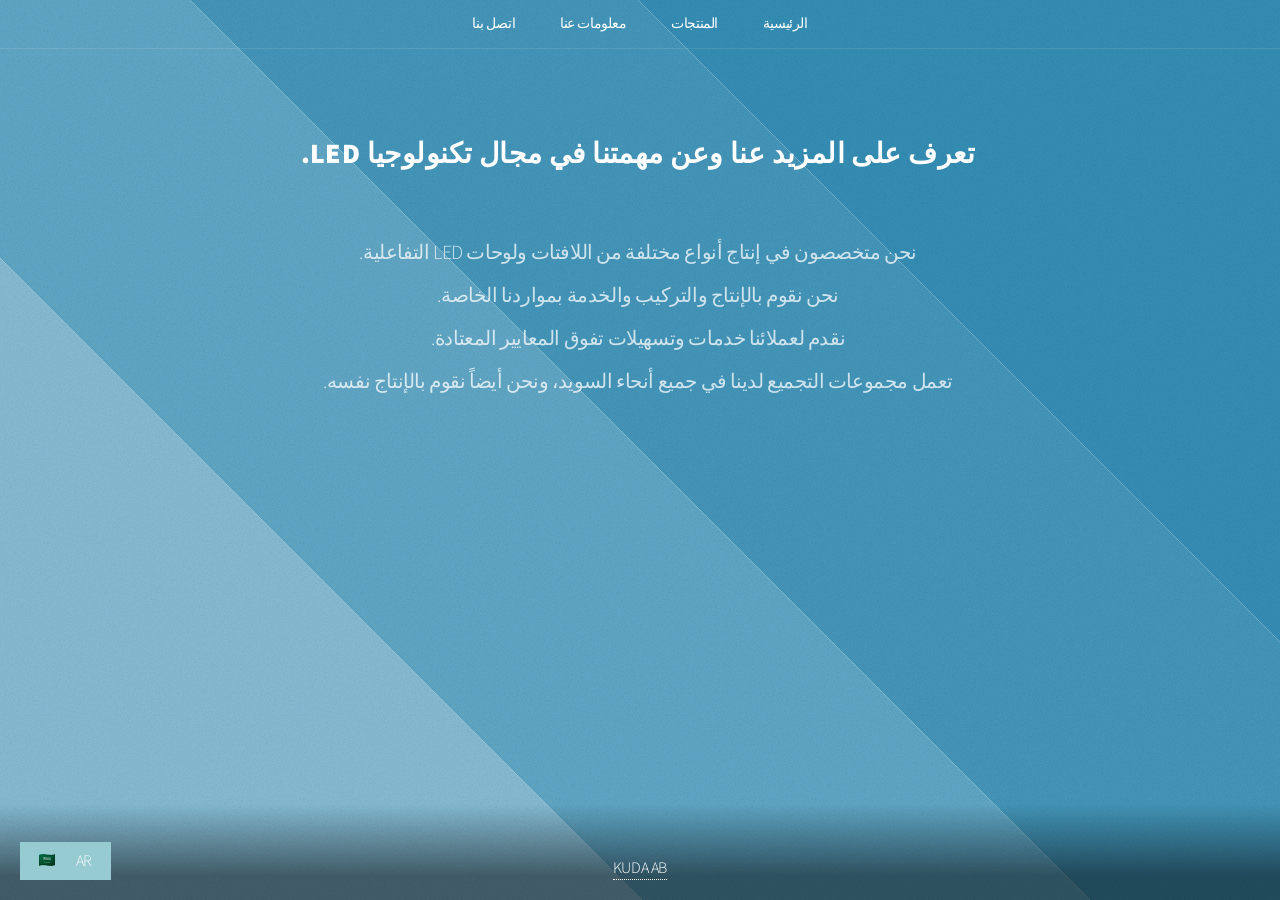
==== commit 605c0f8e: "test19" ====
--- a/about.html
+++ b/about.html
@@ -39,10 +39,10 @@
 				<br>
 				<!-- <h1 data-en="ABOUT US" data-sv="OM OSS" data-ar="معلومات عنا">ABOUT US</h1> -->
 				<!-- <br><br> -->
-				<p data-en="Learn more about us and our mission in LED technology."
+				<h3 data-en="Learn more about us and our mission in LED technology."
 					data-sv="Läs mer om oss och vårt uppdrag inom LED-teknik."
 					data-ar="تعرف على المزيد عنا وعن مهمتنا في مجال تكنولوجيا LED.">Learn more about us and our mission
-					in LED technology.</p>
+					in LED technology.</h3>
 				<br>
 				<br>
 				<p data-en="We specialize in the production of various types of signage and interactive LED panels."
--- a/assets/css/main.css
+++ b/assets/css/main.css
@@ -660,6 +660,13 @@
 			line-height: 1em;
 		}
 
+		#header h3 {
+			font-size: 1.75em;
+			font-weight: 900;
+			letter-spacing: 0.015em;
+			line-height: 1em;
+		}
+
 		#header p {
 			font-size: 1.25em;
 			margin: 0.75em 0 0.25em 0;
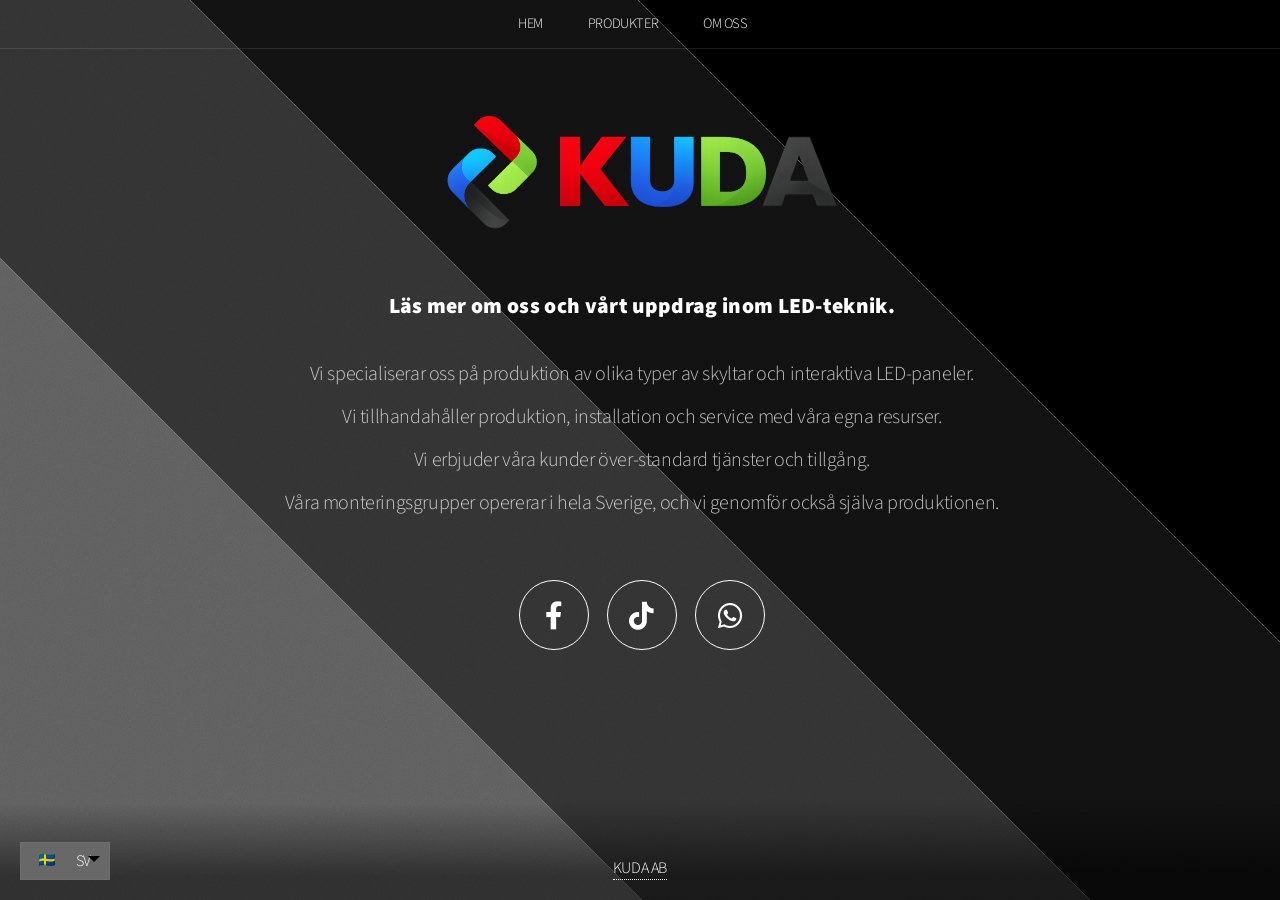
==== commit bfd828fc: "Update all pages to black backgrund, add kuda lodo at the top of products page, remove contact us pa" ====
--- a/about.html
+++ b/about.html
@@ -15,18 +15,26 @@
 	<noscript>
 		<link rel="stylesheet" href="assets/css/noscript.css" />
 	</noscript>
+	<link rel="icon" type="image/png" sizes="32x32" href="/assets/images/logo/favicon.png">
 </head>
 
 <body class="is-preload">
 	<!-- Top Navigation -->
 	<nav id="top-nav">
-
-		<ul>
+		<div id="nav-left">
+			<div style="width: 3em;"></div>
+			<div style="width: 2em;"></div>
+			<div style="width: 2em;"></div>
+		</div>
+		<ul id="nav-center">
 			<li><a href="index.html" data-en="HOME" data-sv="HEM" data-ar="الرئيسية">HOME</a></li>
 			<li><a href="products.html" data-en="PRODUCTS" data-sv="PRODUKTER" data-ar="المنتجات">PRODUCTS</a></li>
 			<li><a href="about.html" data-en="ABOUT US" data-sv="OM OSS" data-ar="معلومات عنا">ABOUT US</a></li>
-			<li><a href="contact.html" data-en="CONTACT US" data-sv="KONTAKTA OSS" data-ar="اتصل بنا">CONTACT US</a>
-			</li>
+		</ul>
+		<ul id="nav-right">
+			<li><a href="index.html" data-ar="الرئيسية"></a></li>
+			<li><a href="products.html" data-ar="المنتجات"></a></li>
+			<li><a href="about.html" data-ar="معلومات عنا"></a></li>
 		</ul>
 	</nav>
 	<div id="wrapper">
@@ -36,6 +44,9 @@
 
 			<!-- Header -->
 			<header id="header">
+				<img src="assets/images/logo/KUDA_Final_png.png" />
+				<br>
+				<br>
 				<br>
 				<!-- <h1 data-en="ABOUT US" data-sv="OM OSS" data-ar="معلومات عنا">ABOUT US</h1> -->
 				<!-- <br><br> -->
@@ -43,7 +54,6 @@
 					data-sv="Läs mer om oss och vårt uppdrag inom LED-teknik."
 					data-ar="تعرف على المزيد عنا وعن مهمتنا في مجال تكنولوجيا LED.">Learn more about us and our mission
 					in LED technology.</h3>
-				<br>
 				<br>
 				<p data-en="We specialize in the production of various types of signage and interactive LED panels."
 					data-sv="Vi specialiserar oss på produktion av olika typer av skyltar och interaktiva LED-paneler."
@@ -61,6 +71,27 @@
 					data-sv="Våra monteringsgrupper opererar i hela Sverige, och vi genomför också själva produktionen."
 					data-ar="تعمل مجموعات التجميع لدينا في جميع أنحاء السويد، ونحن أيضاً نقوم بالإنتاج نفسه.">Our
 					assembly groups operate throughout Sweden, and we also carry out the production itself. </p>
+				<br>
+				<nav dir="ltr">
+					<ul>
+						<!-- <li><a href="#" class="icon brands fa-twitter"><span class="label">Twitter</span></a></li> -->
+						<!-- <li><a href=""	class="icon brands fa-youtube" target="_blank"><span
+									class="label">Youtube</span></a></li> -->
+						<li><a href="https://www.facebook.com/profile.php?id=61564933243745"
+								class="icon brands fa-facebook-f" target="_blank"><span
+									class="label">Facebook</span></a></li>
+						<!-- <li><a href="#" class="icon brands fa-dribbble"><span class="label">Dribbble</span></a></li> -->
+						<!-- <li><a href="https://www.instagram.com/info.kuda/" class="icon brands fa-instagram"
+								target="_blank"><span class="label">Instagram</span></a></li> -->
+						<li><a href="https://www.tiktok.com/@info.kuda" class="icon brands fa-tiktok"
+								target="_blank"><span class="label">TikTok</span></a></li>
+						<li><a href="https://wa.me/46722959659" class="icon brands fa-whatsapp" target="_blank"><span
+									class="label">WhatsApp</span></a></li>
+
+						<!-- <li><a href="https://share.google/1frJ0lbDpu8AhZXOL" class="icon brands fa-google" target="_blank"><span
+									class="label">Google</span></a></li> -->
+					</ul>
+				</nav>
 			</header>
 
 			<!-- Footer -->
--- a/assets/css/main.css
+++ b/assets/css/main.css
@@ -23,28 +23,44 @@
 	border: 0;
 	font-size: 100%;
 	font: inherit;
-	vertical-align: baseline;}
-
-article, aside, details, figcaption, figure,
-footer, header, hgroup, menu, nav, section {
-	display: block;}
+	vertical-align: baseline;
+}
+
+article,
+aside,
+details,
+figcaption,
+figure,
+footer,
+header,
+hgroup,
+menu,
+nav,
+section {
+	display: block;
+}
 
 body {
 	line-height: 1;
 }
 
-ol, ul {
+ol,
+ul {
 	list-style: none;
 }
 
-blockquote, q {
+blockquote,
+q {
 	quotes: none;
 }
 
-	blockquote:before, blockquote:after, q:before, q:after {
-		content: '';
-		content: none;
-	}
+blockquote:before,
+blockquote:after,
+q:before,
+q:after {
+	content: '';
+	content: none;
+}
 
 table {
 	border-collapse: collapse;
@@ -65,7 +81,9 @@
 	padding: 0;
 }
 
-input, select, textarea {
+input,
+select,
+textarea {
 	-moz-appearance: none;
 	-webkit-appearance: none;
 	-ms-appearance: none;
@@ -74,1117 +92,1175 @@
 
 /* Basic */
 
-	html {
-		box-sizing: border-box;
-	}
-
-	*, *:before, *:after {
-		box-sizing: inherit;
-	}
+html {
+	box-sizing: border-box;
+}
+
+*,
+*:before,
+*:after {
+	box-sizing: inherit;
+}
+
+body {
+	background: #fff;
+	/* enable vertical scrolling so all paragraphs are visible */
+	overflow-y: auto;
+	overflow-x: hidden;
+}
+
+body.is-preload *,
+body.is-preload *:before,
+body.is-preload *:after {
+	-moz-animation: none !important;
+	-webkit-animation: none !important;
+	-ms-animation: none !important;
+	animation: none !important;
+	-moz-transition: none !important;
+	-webkit-transition: none !important;
+	-ms-transition: none !important;
+	transition: none !important;
+}
+
+body,
+input,
+select,
+textarea {
+	color: #fff;
+	font-family: 'Source Sans Pro', sans-serif;
+	font-size: 15pt;
+	font-weight: 300 !important;
+	letter-spacing: -0.025em;
+	line-height: 1.75em;
+}
+
+a {
+	-moz-transition: border-color 0.2s ease-in-out;
+	-webkit-transition: border-color 0.2s ease-in-out;
+	-ms-transition: border-color 0.2s ease-in-out;
+	transition: border-color 0.2s ease-in-out;
+	border-bottom: dotted 1px;
+	color: inherit;
+	outline: 0;
+	text-decoration: none;
+}
+
+a:hover {
+	border-color: transparent;
+}
+
+/* Top Navigation */
+
+#time-display {
+	display: none;
+}
+
+#top-nav {
+	position: fixed;
+	top: 0;
+	left: 0;
+	right: 0;
+	width: 100%;
+	/* background: rgba(0, 0, 0, 0.8); */
+	z-index: 2000;
+	padding: 0;
+	margin: 0;
+	border-bottom: 1px solid rgba(255, 255, 255, 0.1);
+}
+
+#top-nav {
+	display: flex;
+	justify-content: space-between;
+	align-items: center;
+	padding: 0 1em;
+}
+
+#nav-left {
+	flex: 0 0 auto;
+	display: flex;
+	align-items: center;
+}
+
+#nav-left img {
+	height: 2em;
+	width: auto;
+}
+
+#nav-center,
+#nav-right {
+	list-style: none;
+	display: flex;
+	align-items: center;
+	padding: 0;
+	margin: 0;
+	height: 3em;
+	gap: 0.5em;
+}
+
+#nav-center {
+	flex: 1 1 auto;
+	justify-content: center;
+}
+
+#nav-right {
+	flex: 0 0 auto;
+	justify-content: flex-end;
+}
+
+#top-nav ul {
+	list-style: none;
+}
+
+#top-nav li {
+	display: inline-block;
+	margin: 0 0.25em;
+}
+
+#nav-center li a {
+	color: #fff;
+	text-decoration: none;
+	font-size: 0.9em;
+	border: none;
+	padding: 0.5em 1em;
+	/* transition: color 0.2s ease-in-out; */
+}
+
+#nav-center li a:hover {
+	color: #ffffff;
+}
+
+#nav-right li a {
+	color: #fff;
+	text-decoration: none;
+	font-size: 0.9em;
+	border: none;
+	padding: 0.5em 1em;
+}
+
+#nav-right li a:hover {
+	color: #ffffff;
+}
+
+/* Removed old nth-child rules - now using separate nav-center and nav-right */
+
+#top-nav a span {
+	display: none;
+}
+
+/* Icon */
+
+.icon {
+	text-decoration: none;
+	position: relative;
+}
+
+.icon:before {
+	-moz-osx-font-smoothing: grayscale;
+	-webkit-font-smoothing: antialiased;
+	display: inline-block;
+	font-style: normal;
+	font-variant: normal;
+	text-rendering: auto;
+	line-height: 1;
+	text-transform: none !important;
+	font-family: 'Font Awesome 5 Free';
+	font-weight: 400;
+}
+
+.icon>.label {
+	display: none;
+}
+
+.icon.solid:before {
+	font-weight: 900;
+}
+
+.icon.brands:before {
+	font-family: 'Font Awesome 5 Brands';
+}
+
+/* Wrapper */
+
+@-moz-keyframes wrapper {
+	0% {
+		opacity: 0;
+	}
+
+	100% {
+		opacity: 1;
+	}
+}
+
+@-webkit-keyframes wrapper {
+	0% {
+		opacity: 0;
+	}
+
+	100% {
+		opacity: 1;
+	}
+}
+
+@-ms-keyframes wrapper {
+	0% {
+		opacity: 0;
+	}
+
+	100% {
+		opacity: 1;
+	}
+}
+
+@keyframes wrapper {
+	0% {
+		opacity: 0;
+	}
+
+	100% {
+		opacity: 1;
+	}
+}
+
+#wrapper {
+	-moz-animation: wrapper 3s forwards;
+	-webkit-animation: wrapper 3s forwards;
+	-ms-animation: wrapper 3s forwards;
+	animation: wrapper 3s forwards;
+	height: 100%;
+	left: 0;
+	opacity: 0;
+	position: fixed;
+	top: 0;
+	width: 100%;
+}
+
+/* BG */
+
+#bg {
+	-moz-animation: bg 60s linear infinite;
+	-webkit-animation: bg 60s linear infinite;
+	-ms-animation: bg 60s linear infinite;
+	animation: bg 60s linear infinite;
+	-moz-backface-visibility: hidden;
+	-webkit-backface-visibility: hidden;
+	-ms-backface-visibility: hidden;
+	backface-visibility: hidden;
+	-moz-transform: translate3d(0, 0, 0);
+	-webkit-transform: translate3d(0, 0, 0);
+	-ms-transform: translate3d(0, 0, 0);
+	transform: translate3d(0, 0, 0);
+	/* Set your background with this */
+
+	background: #000000 url("images/bg.jpg") bottom left;
+	background-repeat: repeat-x;
+	height: 100%;
+	left: 0;
+	opacity: 1;
+	position: fixed;
+	top: 0;
+}
+
+@-moz-keyframes bg {
+	0% {
+		-moz-transform: translate3d(0, 0, 0);
+		-webkit-transform: translate3d(0, 0, 0);
+		-ms-transform: translate3d(0, 0, 0);
+		transform: translate3d(0, 0, 0);
+	}
+
+	100% {
+		-moz-transform: translate3d(-2250px, 0, 0);
+		-webkit-transform: translate3d(-2250px, 0, 0);
+		-ms-transform: translate3d(-2250px, 0, 0);
+		transform: translate3d(-2250px, 0, 0);
+	}
+}
+
+@-webkit-keyframes bg {
+	0% {
+		-moz-transform: translate3d(0, 0, 0);
+		-webkit-transform: translate3d(0, 0, 0);
+		-ms-transform: translate3d(0, 0, 0);
+		transform: translate3d(0, 0, 0);
+	}
+
+	100% {
+		-moz-transform: translate3d(-2250px, 0, 0);
+		-webkit-transform: translate3d(-2250px, 0, 0);
+		-ms-transform: translate3d(-2250px, 0, 0);
+		transform: translate3d(-2250px, 0, 0);
+	}
+}
+
+@-ms-keyframes bg {
+	0% {
+		-moz-transform: translate3d(0, 0, 0);
+		-webkit-transform: translate3d(0, 0, 0);
+		-ms-transform: translate3d(0, 0, 0);
+		transform: translate3d(0, 0, 0);
+	}
+
+	100% {
+		-moz-transform: translate3d(-2250px, 0, 0);
+		-webkit-transform: translate3d(-2250px, 0, 0);
+		-ms-transform: translate3d(-2250px, 0, 0);
+		transform: translate3d(-2250px, 0, 0);
+	}
+}
+
+@keyframes bg {
+	0% {
+		-moz-transform: translate3d(0, 0, 0);
+		-webkit-transform: translate3d(0, 0, 0);
+		-ms-transform: translate3d(0, 0, 0);
+		transform: translate3d(0, 0, 0);
+	}
+
+	100% {
+		-moz-transform: translate3d(-2250px, 0, 0);
+		-webkit-transform: translate3d(-2250px, 0, 0);
+		-ms-transform: translate3d(-2250px, 0, 0);
+		transform: translate3d(-2250px, 0, 0);
+	}
+}
+
+#bg {
+	background-size: 2250px auto;
+	width: 6750px;
+}
+
+/* Overlay */
+
+@-moz-keyframes overlay {
+	0% {
+		opacity: 0;
+	}
+
+	100% {
+		opacity: 1;
+	}
+}
+
+@-webkit-keyframes overlay {
+	0% {
+		opacity: 0;
+	}
+
+	100% {
+		opacity: 1;
+	}
+}
+
+@-ms-keyframes overlay {
+	0% {
+		opacity: 0;
+	}
+
+	100% {
+		opacity: 1;
+	}
+}
+
+@keyframes overlay {
+	0% {
+		opacity: 0;
+	}
+
+	100% {
+		opacity: 1;
+	}
+}
+
+#overlay {
+	-moz-animation: overlay 1.5s 1.5s forwards;
+	-webkit-animation: overlay 1.5s 1.5s forwards;
+	-ms-animation: overlay 1.5s 1.5s forwards;
+	animation: overlay 1.5s 1.5s forwards;
+	background-attachment: fixed, fixed;
+	background-image: url("images/overlay-pattern.png"), url("images/overlay.svg");
+	background-position: top left, center center;
+	background-repeat: repeat, no-repeat;
+	background-size: auto, cover;
+	height: 100%;
+	left: 0;
+	opacity: 0;
+	position: fixed;
+	top: 0;
+	width: 100%;
+}
+
+/* Main */
+
+#main {
+	height: 100%;
+	left: 0;
+	/* allow page content to scroll by using absolute positioning with overflow */
+	position: absolute;
+	top: 3em;
+	bottom: 0;
+	padding-top: 5em;
+	overflow-y: auto;
+	text-align: center;
+	width: 100%;
+}
+
+#main:before {
+	content: '';
+	display: inline-block;
+	height: 100%;
+	margin-right: 0;
+	vertical-align: top;
+	width: 1px;
+}
+
+/* Header */
+
+@-moz-keyframes header {
+	0% {
+		-moz-transform: translate3d(0, 1em, 0);
+		-webkit-transform: translate3d(0, 1em, 0);
+		-ms-transform: translate3d(0, 1em, 0);
+		transform: translate3d(0, 1em, 0);
+		opacity: 0;
+	}
+
+	100% {
+		-moz-transform: translate3d(0, 0, 0);
+		-webkit-transform: translate3d(0, 0, 0);
+		-ms-transform: translate3d(0, 0, 0);
+		transform: translate3d(0, 0, 0);
+		opacity: 1;
+	}
+}
+
+@-webkit-keyframes header {
+	0% {
+		-moz-transform: translate3d(0, 1em, 0);
+		-webkit-transform: translate3d(0, 1em, 0);
+		-ms-transform: translate3d(0, 1em, 0);
+		transform: translate3d(0, 1em, 0);
+		opacity: 0;
+	}
+
+	100% {
+		-moz-transform: translate3d(0, 0, 0);
+		-webkit-transform: translate3d(0, 0, 0);
+		-ms-transform: translate3d(0, 0, 0);
+		transform: translate3d(0, 0, 0);
+		opacity: 1;
+	}
+}
+
+@-ms-keyframes header {
+	0% {
+		-moz-transform: translate3d(0, 1em, 0);
+		-webkit-transform: translate3d(0, 1em, 0);
+		-ms-transform: translate3d(0, 1em, 0);
+		transform: translate3d(0, 1em, 0);
+		opacity: 0;
+	}
+
+	100% {
+		-moz-transform: translate3d(0, 0, 0);
+		-webkit-transform: translate3d(0, 0, 0);
+		-ms-transform: translate3d(0, 0, 0);
+		transform: translate3d(0, 0, 0);
+		opacity: 1;
+	}
+}
+
+@keyframes header {
+	0% {
+		-moz-transform: translate3d(0, 1em, 0);
+		-webkit-transform: translate3d(0, 1em, 0);
+		-ms-transform: translate3d(0, 1em, 0);
+		transform: translate3d(0, 1em, 0);
+		opacity: 0;
+	}
+
+	100% {
+		-moz-transform: translate3d(0, 0, 0);
+		-webkit-transform: translate3d(0, 0, 0);
+		-ms-transform: translate3d(0, 0, 0);
+		transform: translate3d(0, 0, 0);
+		opacity: 1;
+	}
+}
+
+@-moz-keyframes nav-icons {
+	0% {
+		-moz-transform: translate3d(0, 1em, 0);
+		-webkit-transform: translate3d(0, 1em, 0);
+		-ms-transform: translate3d(0, 1em, 0);
+		transform: translate3d(0, 1em, 0);
+		opacity: 0;
+	}
+
+	100% {
+		-moz-transform: translate3d(0, 0, 0);
+		-webkit-transform: translate3d(0, 0, 0);
+		-ms-transform: translate3d(0, 0, 0);
+		transform: translate3d(0, 0, 0);
+		opacity: 1;
+	}
+}
+
+@-webkit-keyframes nav-icons {
+	0% {
+		-moz-transform: translate3d(0, 1em, 0);
+		-webkit-transform: translate3d(0, 1em, 0);
+		-ms-transform: translate3d(0, 1em, 0);
+		transform: translate3d(0, 1em, 0);
+		opacity: 0;
+	}
+
+	100% {
+		-moz-transform: translate3d(0, 0, 0);
+		-webkit-transform: translate3d(0, 0, 0);
+		-ms-transform: translate3d(0, 0, 0);
+		transform: translate3d(0, 0, 0);
+		opacity: 1;
+	}
+}
+
+@-ms-keyframes nav-icons {
+	0% {
+		-moz-transform: translate3d(0, 1em, 0);
+		-webkit-transform: translate3d(0, 1em, 0);
+		-ms-transform: translate3d(0, 1em, 0);
+		transform: translate3d(0, 1em, 0);
+		opacity: 0;
+	}
+
+	100% {
+		-moz-transform: translate3d(0, 0, 0);
+		-webkit-transform: translate3d(0, 0, 0);
+		-ms-transform: translate3d(0, 0, 0);
+		transform: translate3d(0, 0, 0);
+		opacity: 1;
+	}
+}
+
+@keyframes nav-icons {
+	0% {
+		-moz-transform: translate3d(0, 1em, 0);
+		-webkit-transform: translate3d(0, 1em, 0);
+		-ms-transform: translate3d(0, 1em, 0);
+		transform: translate3d(0, 1em, 0);
+		opacity: 0;
+	}
+
+	100% {
+		-moz-transform: translate3d(0, 0, 0);
+		-webkit-transform: translate3d(0, 0, 0);
+		-ms-transform: translate3d(0, 0, 0);
+		transform: translate3d(0, 0, 0);
+		opacity: 1;
+	}
+}
+
+#header {
+	-moz-animation: header 1s 0.25s forwards;
+	-webkit-animation: header 1s 0.25s forwards;
+	-ms-animation: header 1s 0.25s forwards;
+	animation: header 1s 0.25s forwards;
+	-moz-backface-visibility: hidden;
+	-webkit-backface-visibility: hidden;
+	-ms-backface-visibility: hidden;
+	backface-visibility: hidden;
+	-moz-transform: translate3d(0, 0, 0);
+	-webkit-transform: translate3d(0, 0, 0);
+	-ms-transform: translate3d(0, 0, 0);
+	transform: translate3d(0, 0, 0);
+	cursor: default;
+	display: inline-block;
+	opacity: 0;
+	position: relative;
+	text-align: center;
+	top: -1em;
+	vertical-align: middle;
+	width: 90%;
+}
+
+#header img {
+	width: 500PX;
+}
+
+#header h1 {
+	font-size: 4.35em;
+	font-weight: 900;
+	letter-spacing: 0.035em;
+	line-height: 1em;
+}
+
+#header h2 {
+	font-size: 2.35em;
+	font-weight: 900;
+	letter-spacing: 0.015em;
+	line-height: 1em;
+}
+
+#header h3 {
+	font-size: 1.35em;
+	font-weight: 900;
+	letter-spacing: 0.015em;
+	line-height: 1em;
+}
+
+#header h4 {
+	font-size: 0.9em;
+	font-weight: 500;
+	letter-spacing: 0.015em;
+	line-height: 1em;
+}
+
+
+#header p {
+	font-size: 1.25em;
+	margin: 0.75em 0 0.25em 0;
+	opacity: 0.75;
+}
+
+#header nav {
+	margin: 1.5em 0 0 0;
+}
+
+#header nav li {
+	-moz-animation: nav-icons 0.5s ease-in-out forwards;
+	-webkit-animation: nav-icons 0.5s ease-in-out forwards;
+	-ms-animation: nav-icons 0.5s ease-in-out forwards;
+	animation: nav-icons 0.5s ease-in-out forwards;
+	-moz-backface-visibility: hidden;
+	-webkit-backface-visibility: hidden;
+	-ms-backface-visibility: hidden;
+	backface-visibility: hidden;
+	-moz-transform: translate3d(0, 0, 0);
+	-webkit-transform: translate3d(0, 0, 0);
+	-ms-transform: translate3d(0, 0, 0);
+	transform: translate3d(0, 0, 0);
+	display: inline-block;
+	height: 5.35em;
+	line-height: 5.885em;
+	opacity: 0;
+	position: relative;
+	top: 0;
+	width: 5.35em;
+}
+
+#header nav li:nth-child(1) {
+	-moz-animation-delay: 0.5s;
+	-webkit-animation-delay: 0.5s;
+	-ms-animation-delay: 0.5s;
+	animation-delay: 0.5s;
+}
+
+#header nav li:nth-child(2) {
+	-moz-animation-delay: 0.75s;
+	-webkit-animation-delay: 0.75s;
+	-ms-animation-delay: 0.75s;
+	animation-delay: 0.75s;
+}
+
+#header nav li:nth-child(3) {
+	-moz-animation-delay: 1s;
+	-webkit-animation-delay: 1s;
+	-ms-animation-delay: 1s;
+	animation-delay: 1s;
+}
+
+#header nav li:nth-child(4) {
+	-moz-animation-delay: 1.25s;
+	-webkit-animation-delay: 1.25s;
+	-ms-animation-delay: 1.25s;
+	animation-delay: 1.25s;
+}
+
+#header nav li:nth-child(5) {
+	-moz-animation-delay: 1.5s;
+	-webkit-animation-delay: 1.5s;
+	-ms-animation-delay: 1.5s;
+	animation-delay: 1.5s;
+}
+
+#header nav li:nth-child(6) {
+	-moz-animation-delay: 3.75s;
+	-webkit-animation-delay: 3.75s;
+	-ms-animation-delay: 3.75s;
+	animation-delay: 3.75s;
+}
+
+#header nav li:nth-child(7) {
+	-moz-animation-delay: 4s;
+	-webkit-animation-delay: 4s;
+	-ms-animation-delay: 4s;
+	animation-delay: 4s;
+}
+
+#header nav li:nth-child(8) {
+	-moz-animation-delay: 4.25s;
+	-webkit-animation-delay: 4.25s;
+	-ms-animation-delay: 4.25s;
+	animation-delay: 4.25s;
+}
+
+#header nav li:nth-child(9) {
+	-moz-animation-delay: 4.5s;
+	-webkit-animation-delay: 4.5s;
+	-ms-animation-delay: 4.5s;
+	animation-delay: 4.5s;
+}
+
+#header nav li:nth-child(10) {
+	-moz-animation-delay: 4.75s;
+	-webkit-animation-delay: 4.75s;
+	-ms-animation-delay: 4.75s;
+	animation-delay: 4.75s;
+}
+
+#header nav a {
+	-webkit-tap-highlight-color: rgba(0, 0, 0, 0);
+	-webkit-touch-callout: none;
+	border: 0;
+	display: inline-block;
+}
+
+#header nav a:before {
+	-moz-transition: all 0.2s ease-in-out;
+	-webkit-transition: all 0.2s ease-in-out;
+	-ms-transition: all 0.2s ease-in-out;
+	transition: all 0.2s ease-in-out;
+	border-radius: 100%;
+	border: solid 1px #fff;
+	display: block;
+	font-size: 1.75em;
+	height: 2.5em;
+	line-height: 2.5em;
+	position: relative;
+	text-align: center;
+	top: 0;
+	width: 2.5em;
+}
+
+#header nav a:hover {
+	font-size: 1.1em;
+}
+
+#header nav a:hover:before {
+	background-color: rgba(255, 255, 255, 0.175);
+	color: #fff;
+}
+
+#header nav a:active {
+	font-size: 0.95em;
+	background: none;
+}
+
+#header nav a:active:before {
+	background-color: rgba(255, 255, 255, 0.35);
+	color: #fff;
+}
+
+#header nav a span {
+	display: none;
+}
+
+/* Footer */
+
+#footer {
+	background-image: -moz-linear-gradient(top, rgba(0, 0, 0, 0), rgba(0, 0, 0, 0.5) 75%);
+	background-image: -webkit-linear-gradient(top, rgba(0, 0, 0, 0), rgba(0, 0, 0, 0.5) 75%);
+	background-image: -ms-linear-gradient(top, rgba(0, 0, 0, 0), rgba(0, 0, 0, 0.5) 75%);
+	background-image: linear-gradient(top, rgba(0, 0, 0, 0), rgba(0, 0, 0, 0.5) 75%);
+	bottom: 0;
+	cursor: default;
+	height: 6em;
+	left: 0;
+	line-height: 8em;
+	/* keep footer fixed to viewport */
+	position: fixed;
+	text-align: center;
+	width: 100%;
+	z-index: 1000;
+}
+
+/* Wide */
+
+@media screen and (max-width: 1680px) {
+
+	/* Basic */
+
+	body,
+	input,
+	select,
+	textarea {
+		font-size: 13pt;
+	}
+
+	/* BG */
+
+	@-moz-keyframes bg {
+		0% {
+			-moz-transform: translate3d(0, 0, 0);
+			-webkit-transform: translate3d(0, 0, 0);
+			-ms-transform: translate3d(0, 0, 0);
+			transform: translate3d(0, 0, 0);
+		}
+
+		100% {
+			-moz-transform: translate3d(-1500px, 0, 0);
+			-webkit-transform: translate3d(-1500px, 0, 0);
+			-ms-transform: translate3d(-1500px, 0, 0);
+			transform: translate3d(-1500px, 0, 0);
+		}
+
+	}
+
+	@-webkit-keyframes bg {
+		0% {
+			-moz-transform: translate3d(0, 0, 0);
+			-webkit-transform: translate3d(0, 0, 0);
+			-ms-transform: translate3d(0, 0, 0);
+			transform: translate3d(0, 0, 0);
+		}
+
+		100% {
+			-moz-transform: translate3d(-1500px, 0, 0);
+			-webkit-transform: translate3d(-1500px, 0, 0);
+			-ms-transform: translate3d(-1500px, 0, 0);
+			transform: translate3d(-1500px, 0, 0);
+		}
+	}
+
+	@-ms-keyframes bg {
+		0% {
+			-moz-transform: translate3d(0, 0, 0);
+			-webkit-transform: translate3d(0, 0, 0);
+			-ms-transform: translate3d(0, 0, 0);
+			transform: translate3d(0, 0, 0);
+		}
+
+		100% {
+			-moz-transform: translate3d(-1500px, 0, 0);
+			-webkit-transform: translate3d(-1500px, 0, 0);
+			-ms-transform: translate3d(-1500px, 0, 0);
+			transform: translate3d(-1500px, 0, 0);
+		}
+	}
+
+	@keyframes bg {
+		0% {
+			-moz-transform: translate3d(0, 0, 0);
+			-webkit-transform: translate3d(0, 0, 0);
+			-ms-transform: translate3d(0, 0, 0);
+			transform: translate3d(0, 0, 0);
+		}
+
+		100% {
+			-moz-transform: translate3d(-1500px, 0, 0);
+			-webkit-transform: translate3d(-1500px, 0, 0);
+			-ms-transform: translate3d(-1500px, 0, 0);
+			transform: translate3d(-1500px, 0, 0);
+		}
+	}
+
+	#bg {
+		background-size: 1500px auto;
+		width: 4500px;
+	}
+
+	#header img {
+		width: 450PX;
+	}
+}
+
+/* Normal */
+
+@media screen and (max-width: 1280px) {
+
+	/* Basic */
+
+	body,
+	input,
+	select,
+	textarea {
+		font-size: 12pt;
+	}
+
+	/* BG */
+
+	@-moz-keyframes bg {
+		0% {
+			-moz-transform: translate3d(0, 0, 0);
+			-webkit-transform: translate3d(0, 0, 0);
+			-ms-transform: translate3d(0, 0, 0);
+			transform: translate3d(0, 0, 0);
+		}
+
+		100% {
+			-moz-transform: translate3d(-750px, 0, 0);
+			-webkit-transform: translate3d(-750px, 0, 0);
+			-ms-transform: translate3d(-750px, 0, 0);
+			transform: translate3d(-750px, 0, 0);
+		}
+
+	}
+
+	@-webkit-keyframes bg {
+		0% {
+			-moz-transform: translate3d(0, 0, 0);
+			-webkit-transform: translate3d(0, 0, 0);
+			-ms-transform: translate3d(0, 0, 0);
+			transform: translate3d(0, 0, 0);
+		}
+
+		100% {
+			-moz-transform: translate3d(-750px, 0, 0);
+			-webkit-transform: translate3d(-750px, 0, 0);
+			-ms-transform: translate3d(-750px, 0, 0);
+			transform: translate3d(-750px, 0, 0);
+		}
+	}
+
+	@-ms-keyframes bg {
+		0% {
+			-moz-transform: translate3d(0, 0, 0);
+			-webkit-transform: translate3d(0, 0, 0);
+			-ms-transform: translate3d(0, 0, 0);
+			transform: translate3d(0, 0, 0);
+		}
+
+		100% {
+			-moz-transform: translate3d(-750px, 0, 0);
+			-webkit-transform: translate3d(-750px, 0, 0);
+			-ms-transform: translate3d(-750px, 0, 0);
+			transform: translate3d(-750px, 0, 0);
+		}
+	}
+
+	@keyframes bg {
+		0% {
+			-moz-transform: translate3d(0, 0, 0);
+			-webkit-transform: translate3d(0, 0, 0);
+			-ms-transform: translate3d(0, 0, 0);
+			transform: translate3d(0, 0, 0);
+		}
+
+		100% {
+			-moz-transform: translate3d(-750px, 0, 0);
+			-webkit-transform: translate3d(-750px, 0, 0);
+			-ms-transform: translate3d(-750px, 0, 0);
+			transform: translate3d(-750px, 0, 0);
+		}
+	}
+
+	#bg {
+		background-size: 750px auto;
+		width: 2250px;
+	}
+
+	#header img {
+		width: 400PX;
+	}
+}
+
+/* Mobile */
+
+@media screen and (max-width: 736px) {
+
+	/* Basic */
 
 	body {
-		background: #fff;
-		/* enable vertical scrolling so all paragraphs are visible */
-		overflow-y: auto;
-	    overflow-x: hidden;
-	}
-
-		body.is-preload *, body.is-preload *:before, body.is-preload *:after {
-			-moz-animation: none !important;
-			-webkit-animation: none !important;
-			-ms-animation: none !important;
-			animation: none !important;
-			-moz-transition: none !important;
-			-webkit-transition: none !important;
-			-ms-transition: none !important;
-			transition: none !important;
-		}
-
-	body, input, select, textarea {
-		color: #fff;
-		font-family: 'Source Sans Pro', sans-serif;
-		font-size: 15pt;
-		font-weight: 300 !important;
-		letter-spacing: -0.025em;
-		line-height: 1.75em;
-	}
-
-	a {
-		-moz-transition: border-color 0.2s ease-in-out;
-		-webkit-transition: border-color 0.2s ease-in-out;
-		-ms-transition: border-color 0.2s ease-in-out;
-		transition: border-color 0.2s ease-in-out;
-		border-bottom: dotted 1px;
-		color: inherit;
-		outline: 0;
-		text-decoration: none;
-	}
-
-		a:hover {
-			border-color: transparent;
-		}
-
-/* Top Navigation */
-
-	#time-display {
-		display: none;
-	}
-
-	#top-nav {
-		position: fixed;
-		top: 0;
-		left: 0;
-		right: 0;
-		width: 100%;
-		/* background: rgba(0, 0, 0, 0.8); */
-		z-index: 2000;
-		padding: 0;
-		margin: 0;
-		border-bottom: 1px solid rgba(255, 255, 255, 0.1);
-	}
-
-	#top-nav ul {
-		list-style: none;
-		display: flex;
-		justify-content: center;
-		align-items: center;
-		padding: 0;
-		margin: 0;
-		height: 3em;
-		gap: 0.5em;
-	}
-
-	#top-nav li {
-		display: inline-block;
-		margin: 0 0.25em;
-	}
-
-	#top-nav li:nth-child(-n+4) a {
-		color: #fff;
-		text-decoration: none;
-		font-size: 0.9em;
-		border: none;
-		padding: 0.5em 1em;
-		/* transition: color 0.2s ease-in-out; */
-	}
-
-	#top-nav li:nth-child(-n+4) a:hover {
-		color: #ffffff;
-	}
-
-	#top-nav li:nth-child(n+5) a {
-		-webkit-tap-highlight-color: rgba(0, 0, 0, 0);
-		-webkit-touch-callout: none;
-		border: 0;
-		display: inline-block;
-		margin: 0 0.25em;
-	}
-
-	#top-nav li:nth-child(n+5) a:before {
-		-moz-transition: all 0.2s ease-in-out;
-		-webkit-transition: all 0.2s ease-in-out;
-		-ms-transition: all 0.2s ease-in-out;
-		transition: all 0.2s ease-in-out;
-		border-radius: 100%;
-		border: solid 1px #fff;
-		display: block;
+		min-width: 320px;
+	}
+
+	body,
+	input,
+	select,
+	textarea {
+		font-size: 11pt;
+	}
+
+	/* BG */
+
+	@-moz-keyframes bg {
+		0% {
+			-moz-transform: translate3d(0, 0, 0);
+			-webkit-transform: translate3d(0, 0, 0);
+			-ms-transform: translate3d(0, 0, 0);
+			transform: translate3d(0, 0, 0);
+		}
+
+		100% {
+			-moz-transform: translate3d(-300px, 0, 0);
+			-webkit-transform: translate3d(-300px, 0, 0);
+			-ms-transform: translate3d(-300px, 0, 0);
+			transform: translate3d(-300px, 0, 0);
+		}
+
+	}
+
+	@-webkit-keyframes bg {
+		0% {
+			-moz-transform: translate3d(0, 0, 0);
+			-webkit-transform: translate3d(0, 0, 0);
+			-ms-transform: translate3d(0, 0, 0);
+			transform: translate3d(0, 0, 0);
+		}
+
+		100% {
+			-moz-transform: translate3d(-300px, 0, 0);
+			-webkit-transform: translate3d(-300px, 0, 0);
+			-ms-transform: translate3d(-300px, 0, 0);
+			transform: translate3d(-300px, 0, 0);
+		}
+	}
+
+	@-ms-keyframes bg {
+		0% {
+			-moz-transform: translate3d(0, 0, 0);
+			-webkit-transform: translate3d(0, 0, 0);
+			-ms-transform: translate3d(0, 0, 0);
+			transform: translate3d(0, 0, 0);
+		}
+
+		100% {
+			-moz-transform: translate3d(-300px, 0, 0);
+			-webkit-transform: translate3d(-300px, 0, 0);
+			-ms-transform: translate3d(-300px, 0, 0);
+			transform: translate3d(-300px, 0, 0);
+		}
+	}
+
+	@keyframes bg {
+		0% {
+			-moz-transform: translate3d(0, 0, 0);
+			-webkit-transform: translate3d(0, 0, 0);
+			-ms-transform: translate3d(0, 0, 0);
+			transform: translate3d(0, 0, 0);
+		}
+
+		100% {
+			-moz-transform: translate3d(-300px, 0, 0);
+			-webkit-transform: translate3d(-300px, 0, 0);
+			-ms-transform: translate3d(-300px, 0, 0);
+			transform: translate3d(-300px, 0, 0);
+		}
+	}
+
+	#bg {
+		background-size: 300px auto;
+		width: 900px;
+	}
+
+	/* Header */
+
+	#header h1 {
+		font-size: 2.5em;
+	}
+
+	#header p {
 		font-size: 1em;
-		height: 1.8em;
-		line-height: 1.8em;
-		position: relative;
-		text-align: center;
-		top: 0;
-		width: 1.8em;
-	}
-
-	#top-nav li:nth-child(n+5) a:hover:before {
-		background-color: rgba(255, 255, 255, 0.175);
-		color: #fff;
-	}
-
-	#top-nav li:nth-child(n+5) a:active:before {
-		background-color: rgba(255, 255, 255, 0.35);
-		color: #fff;
-	}
-
-	#top-nav a span {
-		display: none;
-	}
-
-/* Icon */
-
-	.icon {
-		text-decoration: none;
-		position: relative;
-	}
-
-		.icon:before {
-			-moz-osx-font-smoothing: grayscale;
-			-webkit-font-smoothing: antialiased;
-			display: inline-block;
-			font-style: normal;
-			font-variant: normal;
-			text-rendering: auto;
-			line-height: 1;
-			text-transform: none !important;
-			font-family: 'Font Awesome 5 Free';
-			font-weight: 400;
-		}
-
-		.icon > .label {
-			display: none;
-		}
-
-		.icon.solid:before {
-			font-weight: 900;
-		}
-
-		.icon.brands:before {
-			font-family: 'Font Awesome 5 Brands';
-		}
-
-/* Wrapper */
-
-	@-moz-keyframes wrapper {
-		0% {
-			opacity: 0;
-		}
-
-		100% {
-			opacity: 1;
-		}
-	}
-
-	@-webkit-keyframes wrapper {
-		0% {
-			opacity: 0;
-		}
-
-		100% {
-			opacity: 1;
-		}
-	}
-
-	@-ms-keyframes wrapper {
-		0% {
-			opacity: 0;
-		}
-
-		100% {
-			opacity: 1;
-		}
-	}
-
-	@keyframes wrapper {
-		0% {
-			opacity: 0;
-		}
-
-		100% {
-			opacity: 1;
-		}
-	}
-
-	#wrapper {
-		-moz-animation: wrapper 3s forwards;
-		-webkit-animation: wrapper 3s forwards;
-		-ms-animation: wrapper 3s forwards;
-		animation: wrapper 3s forwards;
-		height: 100%;
-		left: 0;
-		opacity: 0;
-		position: fixed;
-		top: 0;
-		width: 100%;
-	}
-
-/* BG */
+	}
+
+	#header img {
+		width: 300PX;
+	}
+
+	#header nav {
+		font-size: 1em;
+	}
+
+	#header nav a:hover {
+		font-size: 1em;
+	}
+
+	#header nav a:active {
+		font-size: 1em;
+	}
+}
+
+/* Mobile (Portrait) */
+
+@media screen and (max-width: 480px) {
+
+	/* BG */
+
+	@-moz-keyframes bg {
+		0% {
+			-moz-transform: translate3d(0, 0, 0);
+			-webkit-transform: translate3d(0, 0, 0);
+			-ms-transform: translate3d(0, 0, 0);
+			transform: translate3d(0, 0, 0);
+		}
+
+		100% {
+			-moz-transform: translate3d(-412.5px, 0, 0);
+			-webkit-transform: translate3d(-412.5px, 0, 0);
+			-ms-transform: translate3d(-412.5px, 0, 0);
+			transform: translate3d(-412.5px, 0, 0);
+		}
+
+	}
+
+	@-webkit-keyframes bg {
+		0% {
+			-moz-transform: translate3d(0, 0, 0);
+			-webkit-transform: translate3d(0, 0, 0);
+			-ms-transform: translate3d(0, 0, 0);
+			transform: translate3d(0, 0, 0);
+		}
+
+		100% {
+			-moz-transform: translate3d(-412.5px, 0, 0);
+			-webkit-transform: translate3d(-412.5px, 0, 0);
+			-ms-transform: translate3d(-412.5px, 0, 0);
+			transform: translate3d(-412.5px, 0, 0);
+		}
+	}
+
+	@-ms-keyframes bg {
+		0% {
+			-moz-transform: translate3d(0, 0, 0);
+			-webkit-transform: translate3d(0, 0, 0);
+			-ms-transform: translate3d(0, 0, 0);
+			transform: translate3d(0, 0, 0);
+		}
+
+		100% {
+			-moz-transform: translate3d(-412.5px, 0, 0);
+			-webkit-transform: translate3d(-412.5px, 0, 0);
+			-ms-transform: translate3d(-412.5px, 0, 0);
+			transform: translate3d(-412.5px, 0, 0);
+		}
+	}
+
+	@keyframes bg {
+		0% {
+			-moz-transform: translate3d(0, 0, 0);
+			-webkit-transform: translate3d(0, 0, 0);
+			-ms-transform: translate3d(0, 0, 0);
+			transform: translate3d(0, 0, 0);
+		}
+
+		100% {
+			-moz-transform: translate3d(-412.5px, 0, 0);
+			-webkit-transform: translate3d(-412.5px, 0, 0);
+			-ms-transform: translate3d(-412.5px, 0, 0);
+			transform: translate3d(-412.5px, 0, 0);
+		}
+	}
 
 	#bg {
-		-moz-animation: bg 60s linear infinite;
-		-webkit-animation: bg 60s linear infinite;
-		-ms-animation: bg 60s linear infinite;
-		animation: bg 60s linear infinite;
-		-moz-backface-visibility: hidden;
-		-webkit-backface-visibility: hidden;
-		-ms-backface-visibility: hidden;
-		backface-visibility: hidden;
-		-moz-transform: translate3d(0,0,0);
-		-webkit-transform: translate3d(0,0,0);
-		-ms-transform: translate3d(0,0,0);
-		transform: translate3d(0,0,0);
-	/* Set your background with this */
-
-		background: #348cb2 url("images/bg.jpg") bottom left;
-		background-repeat: repeat-x;
-		height: 100%;
-		left: 0;
-		opacity: 1;
-		position: fixed;
-		top: 0;
-	}
-
-	@-moz-keyframes bg {
-		0% {
-			-moz-transform: translate3d(0,0,0);
-			-webkit-transform: translate3d(0,0,0);
-			-ms-transform: translate3d(0,0,0);
-			transform: translate3d(0,0,0);
-		}
-
-		100% {
-			-moz-transform: translate3d(-2250px,0,0);
-			-webkit-transform: translate3d(-2250px,0,0);
-			-ms-transform: translate3d(-2250px,0,0);
-			transform: translate3d(-2250px,0,0);
-		}
-	}
-
-	@-webkit-keyframes bg {
-		0% {
-			-moz-transform: translate3d(0,0,0);
-			-webkit-transform: translate3d(0,0,0);
-			-ms-transform: translate3d(0,0,0);
-			transform: translate3d(0,0,0);
-		}
-
-		100% {
-			-moz-transform: translate3d(-2250px,0,0);
-			-webkit-transform: translate3d(-2250px,0,0);
-			-ms-transform: translate3d(-2250px,0,0);
-			transform: translate3d(-2250px,0,0);
-		}
-	}
-
-	@-ms-keyframes bg {
-		0% {
-			-moz-transform: translate3d(0,0,0);
-			-webkit-transform: translate3d(0,0,0);
-			-ms-transform: translate3d(0,0,0);
-			transform: translate3d(0,0,0);
-		}
-
-		100% {
-			-moz-transform: translate3d(-2250px,0,0);
-			-webkit-transform: translate3d(-2250px,0,0);
-			-ms-transform: translate3d(-2250px,0,0);
-			transform: translate3d(-2250px,0,0);
-		}
-	}
-
-	@keyframes bg {
-		0% {
-			-moz-transform: translate3d(0,0,0);
-			-webkit-transform: translate3d(0,0,0);
-			-ms-transform: translate3d(0,0,0);
-			transform: translate3d(0,0,0);
-		}
-
-		100% {
-			-moz-transform: translate3d(-2250px,0,0);
-			-webkit-transform: translate3d(-2250px,0,0);
-			-ms-transform: translate3d(-2250px,0,0);
-			transform: translate3d(-2250px,0,0);
-		}
-	}
-
-	#bg {
-		background-size: 2250px auto;
-		width: 6750px;
-	}
-
-/* Overlay */
-
-	@-moz-keyframes overlay {
-		0% {
-			opacity: 0;
-		}
-
-		100% {
-			opacity: 1;
-		}
-	}
-
-	@-webkit-keyframes overlay {
-		0% {
-			opacity: 0;
-		}
-
-		100% {
-			opacity: 1;
-		}
-	}
-
-	@-ms-keyframes overlay {
-		0% {
-			opacity: 0;
-		}
-
-		100% {
-			opacity: 1;
-		}
-	}
-
-	@keyframes overlay {
-		0% {
-			opacity: 0;
-		}
-
-		100% {
-			opacity: 1;
-		}
-	}
-
-	#overlay {
-		-moz-animation: overlay 1.5s 1.5s forwards;
-		-webkit-animation: overlay 1.5s 1.5s forwards;
-		-ms-animation: overlay 1.5s 1.5s forwards;
-		animation: overlay 1.5s 1.5s forwards;
-		background-attachment: fixed, fixed;
-		background-image: url("images/overlay-pattern.png"), url("images/overlay.svg");
-		background-position: top left, center center;
-		background-repeat: repeat, no-repeat;
-		background-size: auto, cover;
-		height: 100%;
-		left: 0;
-		opacity: 0;
-		position: fixed;
-		top: 0;
-		width: 100%;
-	}
-
-/* Main */
-
-	#main {
-		height: 100%;
-		left: 0;
-		/* allow page content to scroll by using absolute positioning with overflow */
-		position: absolute;
-		top: 3em;
-		bottom: 0;
-		padding-top: 5em;
-		overflow-y: auto;
-		text-align: center;
-		width: 100%;
-	}
-
-		#main:before {
-			content: '';
-			display: inline-block;
-			height: 100%;
-			margin-right: 0;
-			vertical-align: top;
-			width: 1px;
-		}
-
-/* Header */
-
-	@-moz-keyframes header {
-		0% {
-			-moz-transform: translate3d(0,1em,0);
-			-webkit-transform: translate3d(0,1em,0);
-			-ms-transform: translate3d(0,1em,0);
-			transform: translate3d(0,1em,0);
-			opacity: 0;
-		}
-
-		100% {
-			-moz-transform: translate3d(0,0,0);
-			-webkit-transform: translate3d(0,0,0);
-			-ms-transform: translate3d(0,0,0);
-			transform: translate3d(0,0,0);
-			opacity: 1;
-		}
-	}
-
-	@-webkit-keyframes header {
-		0% {
-			-moz-transform: translate3d(0,1em,0);
-			-webkit-transform: translate3d(0,1em,0);
-			-ms-transform: translate3d(0,1em,0);
-			transform: translate3d(0,1em,0);
-			opacity: 0;
-		}
-
-		100% {
-			-moz-transform: translate3d(0,0,0);
-			-webkit-transform: translate3d(0,0,0);
-			-ms-transform: translate3d(0,0,0);
-			transform: translate3d(0,0,0);
-			opacity: 1;
-		}
-	}
-
-	@-ms-keyframes header {
-		0% {
-			-moz-transform: translate3d(0,1em,0);
-			-webkit-transform: translate3d(0,1em,0);
-			-ms-transform: translate3d(0,1em,0);
-			transform: translate3d(0,1em,0);
-			opacity: 0;
-		}
-
-		100% {
-			-moz-transform: translate3d(0,0,0);
-			-webkit-transform: translate3d(0,0,0);
-			-ms-transform: translate3d(0,0,0);
-			transform: translate3d(0,0,0);
-			opacity: 1;
-		}
-	}
-
-	@keyframes header {
-		0% {
-			-moz-transform: translate3d(0,1em,0);
-			-webkit-transform: translate3d(0,1em,0);
-			-ms-transform: translate3d(0,1em,0);
-			transform: translate3d(0,1em,0);
-			opacity: 0;
-		}
-
-		100% {
-			-moz-transform: translate3d(0,0,0);
-			-webkit-transform: translate3d(0,0,0);
-			-ms-transform: translate3d(0,0,0);
-			transform: translate3d(0,0,0);
-			opacity: 1;
-		}
-	}
-
-	@-moz-keyframes nav-icons {
-		0% {
-			-moz-transform: translate3d(0,1em,0);
-			-webkit-transform: translate3d(0,1em,0);
-			-ms-transform: translate3d(0,1em,0);
-			transform: translate3d(0,1em,0);
-			opacity: 0;
-		}
-
-		100% {
-			-moz-transform: translate3d(0,0,0);
-			-webkit-transform: translate3d(0,0,0);
-			-ms-transform: translate3d(0,0,0);
-			transform: translate3d(0,0,0);
-			opacity: 1;
-		}
-	}
-
-	@-webkit-keyframes nav-icons {
-		0% {
-			-moz-transform: translate3d(0,1em,0);
-			-webkit-transform: translate3d(0,1em,0);
-			-ms-transform: translate3d(0,1em,0);
-			transform: translate3d(0,1em,0);
-			opacity: 0;
-		}
-
-		100% {
-			-moz-transform: translate3d(0,0,0);
-			-webkit-transform: translate3d(0,0,0);
-			-ms-transform: translate3d(0,0,0);
-			transform: translate3d(0,0,0);
-			opacity: 1;
-		}
-	}
-
-	@-ms-keyframes nav-icons {
-		0% {
-			-moz-transform: translate3d(0,1em,0);
-			-webkit-transform: translate3d(0,1em,0);
-			-ms-transform: translate3d(0,1em,0);
-			transform: translate3d(0,1em,0);
-			opacity: 0;
-		}
-
-		100% {
-			-moz-transform: translate3d(0,0,0);
-			-webkit-transform: translate3d(0,0,0);
-			-ms-transform: translate3d(0,0,0);
-			transform: translate3d(0,0,0);
-			opacity: 1;
-		}
-	}
-
-	@keyframes nav-icons {
-		0% {
-			-moz-transform: translate3d(0,1em,0);
-			-webkit-transform: translate3d(0,1em,0);
-			-ms-transform: translate3d(0,1em,0);
-			transform: translate3d(0,1em,0);
-			opacity: 0;
-		}
-
-		100% {
-			-moz-transform: translate3d(0,0,0);
-			-webkit-transform: translate3d(0,0,0);
-			-ms-transform: translate3d(0,0,0);
-			transform: translate3d(0,0,0);
-			opacity: 1;
-		}
-	}
-
-	#header {
-		-moz-animation: header 1s 0.25s forwards;
-		-webkit-animation: header 1s 0.25s forwards;
-		-ms-animation: header 1s 0.25s forwards;
-		animation: header 1s 0.25s forwards;
-		-moz-backface-visibility: hidden;
-		-webkit-backface-visibility: hidden;
-		-ms-backface-visibility: hidden;
-		backface-visibility: hidden;
-		-moz-transform: translate3d(0,0,0);
-		-webkit-transform: translate3d(0,0,0);
-		-ms-transform: translate3d(0,0,0);
-		transform: translate3d(0,0,0);
-		cursor: default;
-		display: inline-block;
-		opacity: 0;
-		position: relative;
-		text-align: center;
-		top: -1em;
-		vertical-align: middle;
-		width: 90%;
-	}
-
-		#header h1 {
-			font-size: 4.35em;
-			font-weight: 900;
-			letter-spacing: 0.035em;
-			line-height: 1em;
-		}
-
-		#header h2 {
-			font-size: 2.35em;
-			font-weight: 900;
-			letter-spacing: 0.015em;
-			line-height: 1em;
-		}
-
-		#header h3 {
-			font-size: 1.75em;
-			font-weight: 900;
-			letter-spacing: 0.015em;
-			line-height: 1em;
-		}
-
-		#header p {
-			font-size: 1.25em;
-			margin: 0.75em 0 0.25em 0;
-			opacity: 0.75;
-		}
-
-		#header nav {
-			margin: 1.5em 0 0 0;
-		}
-
-			#header nav li {
-				-moz-animation: nav-icons 0.5s ease-in-out forwards;
-				-webkit-animation: nav-icons 0.5s ease-in-out forwards;
-				-ms-animation: nav-icons 0.5s ease-in-out forwards;
-				animation: nav-icons 0.5s ease-in-out forwards;
-				-moz-backface-visibility: hidden;
-				-webkit-backface-visibility: hidden;
-				-ms-backface-visibility: hidden;
-				backface-visibility: hidden;
-				-moz-transform: translate3d(0,0,0);
-				-webkit-transform: translate3d(0,0,0);
-				-ms-transform: translate3d(0,0,0);
-				transform: translate3d(0,0,0);
-				display: inline-block;
-				height: 5.35em;
-				line-height: 5.885em;
-				opacity: 0;
-				position: relative;
-				top: 0;
-				width: 5.35em;
-			}
-
-				#header nav li:nth-child(1) {
-					-moz-animation-delay: 0.5s;
-					-webkit-animation-delay: 0.5s;
-					-ms-animation-delay: 0.5s;
-					animation-delay: 0.5s;
-				}
-
-				#header nav li:nth-child(2) {
-					-moz-animation-delay: 0.75s;
-					-webkit-animation-delay: 0.75s;
-					-ms-animation-delay: 0.75s;
-					animation-delay: 0.75s;
-				}
-
-				#header nav li:nth-child(3) {
-					-moz-animation-delay: 1s;
-					-webkit-animation-delay: 1s;
-					-ms-animation-delay: 1s;
-					animation-delay: 1s;
-				}
-
-				#header nav li:nth-child(4) {
-					-moz-animation-delay: 1.25s;
-					-webkit-animation-delay: 1.25s;
-					-ms-animation-delay: 1.25s;
-					animation-delay: 1.25s;
-				}
-
-				#header nav li:nth-child(5) {
-					-moz-animation-delay: 1.5s;
-					-webkit-animation-delay: 1.5s;
-					-ms-animation-delay: 1.5s;
-					animation-delay: 1.5s;
-				}
-
-				#header nav li:nth-child(6) {
-					-moz-animation-delay: 3.75s;
-					-webkit-animation-delay: 3.75s;
-					-ms-animation-delay: 3.75s;
-					animation-delay: 3.75s;
-				}
-
-				#header nav li:nth-child(7) {
-					-moz-animation-delay: 4s;
-					-webkit-animation-delay: 4s;
-					-ms-animation-delay: 4s;
-					animation-delay: 4s;
-				}
-
-				#header nav li:nth-child(8) {
-					-moz-animation-delay: 4.25s;
-					-webkit-animation-delay: 4.25s;
-					-ms-animation-delay: 4.25s;
-					animation-delay: 4.25s;
-				}
-
-				#header nav li:nth-child(9) {
-					-moz-animation-delay: 4.5s;
-					-webkit-animation-delay: 4.5s;
-					-ms-animation-delay: 4.5s;
-					animation-delay: 4.5s;
-				}
-
-				#header nav li:nth-child(10) {
-					-moz-animation-delay: 4.75s;
-					-webkit-animation-delay: 4.75s;
-					-ms-animation-delay: 4.75s;
-					animation-delay: 4.75s;
-				}
-
-			#header nav a {
-				-webkit-tap-highlight-color: rgba(0, 0, 0, 0);
-				-webkit-touch-callout: none;
-				border: 0;
-				display: inline-block;
-			}
-
-				#header nav a:before {
-					-moz-transition: all 0.2s ease-in-out;
-					-webkit-transition: all 0.2s ease-in-out;
-					-ms-transition: all 0.2s ease-in-out;
-					transition: all 0.2s ease-in-out;
-					border-radius: 100%;
-					border: solid 1px #fff;
-					display: block;
-					font-size: 1.75em;
-					height: 2.5em;
-					line-height: 2.5em;
-					position: relative;
-					text-align: center;
-					top: 0;
-					width: 2.5em;
-				}
-
-				#header nav a:hover {
-					font-size: 1.1em;
-				}
-
-					#header nav a:hover:before {
-						background-color: rgba(255, 255, 255, 0.175);
-						color: #fff;
-					}
-
-				#header nav a:active {
-					font-size: 0.95em;
-					background: none;
-				}
-
-					#header nav a:active:before {
-						background-color: rgba(255, 255, 255, 0.35);
-						color: #fff;
-					}
-
-				#header nav a span {
-					display: none;
-				}
-
-/* Footer */
-
-	#footer {
-		background-image: -moz-linear-gradient(top, rgba(0,0,0,0), rgba(0,0,0,0.5) 75%);
-		background-image: -webkit-linear-gradient(top, rgba(0,0,0,0), rgba(0,0,0,0.5) 75%);
-		background-image: -ms-linear-gradient(top, rgba(0,0,0,0), rgba(0,0,0,0.5) 75%);
-		background-image: linear-gradient(top, rgba(0,0,0,0), rgba(0,0,0,0.5) 75%);
-		bottom: 0;
-		cursor: default;
-		height: 6em;
-		left: 0;
-		line-height: 8em;
-		/* keep footer fixed to viewport */
-		position: fixed;
-		text-align: center;
-		width: 100%;
-		z-index: 1000;
-	}
-
-/* Wide */
-
-	@media screen and (max-width: 1680px) {
-
-		/* Basic */
-
-			body, input, select, textarea {
-				font-size: 13pt;
-			}
-
-		/* BG */
-
-			@-moz-keyframes bg {
-				0% {
-					-moz-transform: translate3d(0,0,0);
-					-webkit-transform: translate3d(0,0,0);
-					-ms-transform: translate3d(0,0,0);
-					transform: translate3d(0,0,0);
-				}
-
-				100% {
-					-moz-transform: translate3d(-1500px,0,0);
-					-webkit-transform: translate3d(-1500px,0,0);
-					-ms-transform: translate3d(-1500px,0,0);
-					transform: translate3d(-1500px,0,0);
-				}
-
-	}
-
-		@-webkit-keyframes bg {
-			0% {
-				-moz-transform: translate3d(0,0,0);
-				-webkit-transform: translate3d(0,0,0);
-				-ms-transform: translate3d(0,0,0);
-				transform: translate3d(0,0,0);
-			}
-
-			100% {
-				-moz-transform: translate3d(-1500px,0,0);
-				-webkit-transform: translate3d(-1500px,0,0);
-				-ms-transform: translate3d(-1500px,0,0);
-				transform: translate3d(-1500px,0,0);
-			}
-			}
-
-		@-ms-keyframes bg {
-			0% {
-				-moz-transform: translate3d(0,0,0);
-				-webkit-transform: translate3d(0,0,0);
-				-ms-transform: translate3d(0,0,0);
-				transform: translate3d(0,0,0);
-			}
-
-			100% {
-				-moz-transform: translate3d(-1500px,0,0);
-				-webkit-transform: translate3d(-1500px,0,0);
-				-ms-transform: translate3d(-1500px,0,0);
-				transform: translate3d(-1500px,0,0);
-			}
-		}
-
-		@keyframes bg {
-			0% {
-				-moz-transform: translate3d(0,0,0);
-				-webkit-transform: translate3d(0,0,0);
-				-ms-transform: translate3d(0,0,0);
-				transform: translate3d(0,0,0);
-			}
-
-			100% {
-				-moz-transform: translate3d(-1500px,0,0);
-				-webkit-transform: translate3d(-1500px,0,0);
-				-ms-transform: translate3d(-1500px,0,0);
-				transform: translate3d(-1500px,0,0);
-			}
-		}
-
-		#bg {
-			background-size: 1500px auto;
-			width: 4500px;
-		} }
-
-/* Normal */
-
-	@media screen and (max-width: 1280px) {
-
-		/* Basic */
-
-			body, input, select, textarea {
-				font-size: 12pt;
-			}
-
-		/* BG */
-
-			@-moz-keyframes bg {
-				0% {
-					-moz-transform: translate3d(0,0,0);
-					-webkit-transform: translate3d(0,0,0);
-					-ms-transform: translate3d(0,0,0);
-					transform: translate3d(0,0,0);
-				}
-
-				100% {
-					-moz-transform: translate3d(-750px,0,0);
-					-webkit-transform: translate3d(-750px,0,0);
-					-ms-transform: translate3d(-750px,0,0);
-					transform: translate3d(-750px,0,0);
-				}
-
-	}
-
-		@-webkit-keyframes bg {
-			0% {
-				-moz-transform: translate3d(0,0,0);
-				-webkit-transform: translate3d(0,0,0);
-				-ms-transform: translate3d(0,0,0);
-				transform: translate3d(0,0,0);
-			}
-
-			100% {
-				-moz-transform: translate3d(-750px,0,0);
-				-webkit-transform: translate3d(-750px,0,0);
-				-ms-transform: translate3d(-750px,0,0);
-				transform: translate3d(-750px,0,0);
-			}
-			}
-
-		@-ms-keyframes bg {
-			0% {
-				-moz-transform: translate3d(0,0,0);
-				-webkit-transform: translate3d(0,0,0);
-				-ms-transform: translate3d(0,0,0);
-				transform: translate3d(0,0,0);
-			}
-
-			100% {
-				-moz-transform: translate3d(-750px,0,0);
-				-webkit-transform: translate3d(-750px,0,0);
-				-ms-transform: translate3d(-750px,0,0);
-				transform: translate3d(-750px,0,0);
-			}
-		}
-
-		@keyframes bg {
-			0% {
-				-moz-transform: translate3d(0,0,0);
-				-webkit-transform: translate3d(0,0,0);
-				-ms-transform: translate3d(0,0,0);
-				transform: translate3d(0,0,0);
-			}
-
-			100% {
-				-moz-transform: translate3d(-750px,0,0);
-				-webkit-transform: translate3d(-750px,0,0);
-				-ms-transform: translate3d(-750px,0,0);
-				transform: translate3d(-750px,0,0);
-			}
-		}
-
-		#bg {
-			background-size: 750px auto;
-			width: 2250px;
-		} }
-
-/* Mobile */
-
-	@media screen and (max-width: 736px) {
-
-		/* Basic */
-
-			body {
-				min-width: 320px;
-			}
-
-			body, input, select, textarea {
-				font-size: 11pt;
-			}
-
-		/* BG */
-
-			@-moz-keyframes bg {
-				0% {
-					-moz-transform: translate3d(0,0,0);
-					-webkit-transform: translate3d(0,0,0);
-					-ms-transform: translate3d(0,0,0);
-					transform: translate3d(0,0,0);
-				}
-
-				100% {
-					-moz-transform: translate3d(-300px,0,0);
-					-webkit-transform: translate3d(-300px,0,0);
-					-ms-transform: translate3d(-300px,0,0);
-					transform: translate3d(-300px,0,0);
-				}
-
-	}
-
-		@-webkit-keyframes bg {
-			0% {
-				-moz-transform: translate3d(0,0,0);
-				-webkit-transform: translate3d(0,0,0);
-				-ms-transform: translate3d(0,0,0);
-				transform: translate3d(0,0,0);
-			}
-
-			100% {
-				-moz-transform: translate3d(-300px,0,0);
-				-webkit-transform: translate3d(-300px,0,0);
-				-ms-transform: translate3d(-300px,0,0);
-				transform: translate3d(-300px,0,0);
-			}
-			}
-
-		@-ms-keyframes bg {
-			0% {
-				-moz-transform: translate3d(0,0,0);
-				-webkit-transform: translate3d(0,0,0);
-				-ms-transform: translate3d(0,0,0);
-				transform: translate3d(0,0,0);
-			}
-
-			100% {
-				-moz-transform: translate3d(-300px,0,0);
-				-webkit-transform: translate3d(-300px,0,0);
-				-ms-transform: translate3d(-300px,0,0);
-				transform: translate3d(-300px,0,0);
-			}
-		}
-
-		@keyframes bg {
-			0% {
-				-moz-transform: translate3d(0,0,0);
-				-webkit-transform: translate3d(0,0,0);
-				-ms-transform: translate3d(0,0,0);
-				transform: translate3d(0,0,0);
-			}
-
-			100% {
-				-moz-transform: translate3d(-300px,0,0);
-				-webkit-transform: translate3d(-300px,0,0);
-				-ms-transform: translate3d(-300px,0,0);
-				transform: translate3d(-300px,0,0);
-			}
-		}
-
-		#bg {
-			background-size: 300px auto;
-			width: 900px;
-		}
+		background-size: 412.5px auto;
+		width: 1237.5px;
+	}
 
 	/* Header */
-
-		#header h1 {
-			font-size: 2.5em;
-		}
-
-		#header p {
-			font-size: 1em;
-		}
-
-		#header nav {
-			font-size: 1em;
-		}
-
-			#header nav a:hover {
-				font-size: 1em;
-			}
-
-			#header nav a:active {
-				font-size: 1em;
-			} }
-
-/* Mobile (Portrait) */
-
-	@media screen and (max-width: 480px) {
-
-		/* BG */
-
-			@-moz-keyframes bg {
-				0% {
-					-moz-transform: translate3d(0,0,0);
-					-webkit-transform: translate3d(0,0,0);
-					-ms-transform: translate3d(0,0,0);
-					transform: translate3d(0,0,0);
-				}
-
-				100% {
-					-moz-transform: translate3d(-412.5px,0,0);
-					-webkit-transform: translate3d(-412.5px,0,0);
-					-ms-transform: translate3d(-412.5px,0,0);
-					transform: translate3d(-412.5px,0,0);
-				}
-
-	}
-
-		@-webkit-keyframes bg {
-			0% {
-				-moz-transform: translate3d(0,0,0);
-				-webkit-transform: translate3d(0,0,0);
-				-ms-transform: translate3d(0,0,0);
-				transform: translate3d(0,0,0);
-			}
-
-			100% {
-				-moz-transform: translate3d(-412.5px,0,0);
-				-webkit-transform: translate3d(-412.5px,0,0);
-				-ms-transform: translate3d(-412.5px,0,0);
-				transform: translate3d(-412.5px,0,0);
-			}
-			}
-
-		@-ms-keyframes bg {
-			0% {
-				-moz-transform: translate3d(0,0,0);
-				-webkit-transform: translate3d(0,0,0);
-				-ms-transform: translate3d(0,0,0);
-				transform: translate3d(0,0,0);
-			}
-
-			100% {
-				-moz-transform: translate3d(-412.5px,0,0);
-				-webkit-transform: translate3d(-412.5px,0,0);
-				-ms-transform: translate3d(-412.5px,0,0);
-				transform: translate3d(-412.5px,0,0);
-			}
-		}
-
-		@keyframes bg {
-			0% {
-				-moz-transform: translate3d(0,0,0);
-				-webkit-transform: translate3d(0,0,0);
-				-ms-transform: translate3d(0,0,0);
-				transform: translate3d(0,0,0);
-			}
-
-			100% {
-				-moz-transform: translate3d(-412.5px,0,0);
-				-webkit-transform: translate3d(-412.5px,0,0);
-				-ms-transform: translate3d(-412.5px,0,0);
-				transform: translate3d(-412.5px,0,0);
-			}
-		}
-
-		#bg {
-			background-size: 412.5px auto;
-			width: 1237.5px;
-		}
-
-	/* Header */
-
-		#header nav {
-			padding: 0 1em;
-		} }+	#header nav {
+		padding: 0 1em;
+	}
+
+	#header img {
+		width: 250PX;
+	}
+}
--- a/lang-selector.css
+++ b/lang-selector.css
@@ -5,9 +5,9 @@
 
 .select-selected {
   /* background-color: #fff; */
-  background-color: #95cbd1;
+  background-color: #686868;
   /* border: 1px solid #ccc; */
-  border: 1px solid #95cbd1;
+  border: 1px solid #6e6e6e;
   /* padding: 4px 18px; */
   padding: 4px 18px;
   cursor: pointer;
@@ -15,7 +15,7 @@
 }
 
 .select-selected.select-arrow-active:after {
-  border-color: transparent transparent #95cbd1 transparent;
+  border-color: transparent transparent #000000 transparent;
   top: 7px;
 }
 
@@ -27,13 +27,13 @@
   width: 0;
   height: 0;
   border: 6px solid transparent;
-  border-color: #95cbd1 transparent transparent transparent;
+  border-color: #000000 transparent transparent transparent;
 }
 
 .select-items {
   position: absolute;
-  background-color: #95cbd1;
-  border: 1px solid #95cbd1;
+  background-color: #686868;
+  border: 1px solid #686868;
   z-index: 99;
   max-height: 200px;
   overflow-y: auto;
@@ -46,11 +46,11 @@
 }
 
 .select-items div:hover {
-  background-color: #0fd8ee;
+  background-color: #686868;
 }
 
 .select-items div.selected {
-  background-color: #0fd8ee;
+  background-color: #949494;
   font-weight: bold;
 }
 
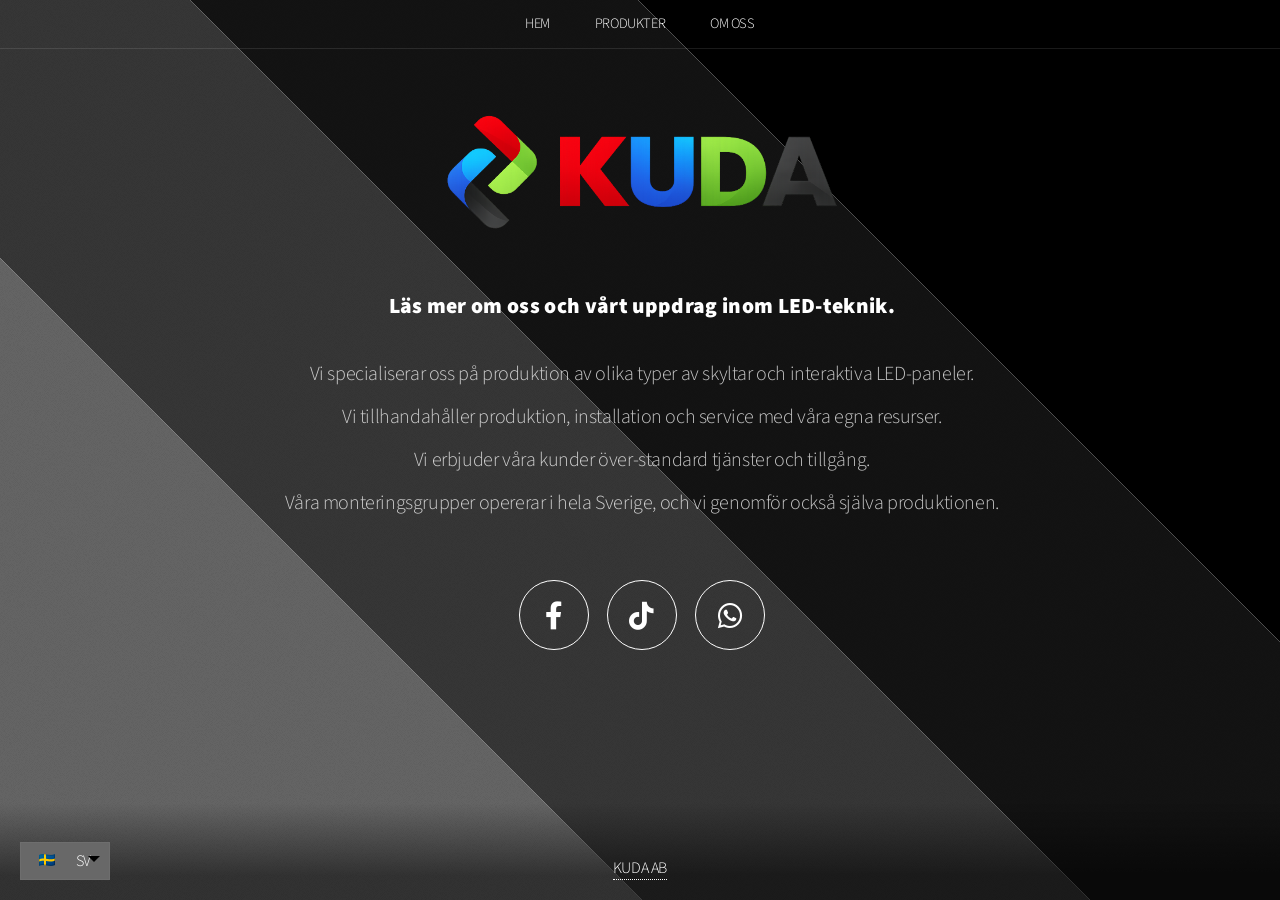
==== commit 61c85d89: "Revert add kuda logo at he top of products page" ====
--- a/about.html
+++ b/about.html
@@ -21,20 +21,12 @@
 <body class="is-preload">
 	<!-- Top Navigation -->
 	<nav id="top-nav">
-		<div id="nav-left">
-			<div style="width: 3em;"></div>
-			<div style="width: 2em;"></div>
-			<div style="width: 2em;"></div>
-		</div>
-		<ul id="nav-center">
+		<ul>
 			<li><a href="index.html" data-en="HOME" data-sv="HEM" data-ar="الرئيسية">HOME</a></li>
 			<li><a href="products.html" data-en="PRODUCTS" data-sv="PRODUKTER" data-ar="المنتجات">PRODUCTS</a></li>
 			<li><a href="about.html" data-en="ABOUT US" data-sv="OM OSS" data-ar="معلومات عنا">ABOUT US</a></li>
-		</ul>
-		<ul id="nav-right">
-			<li><a href="index.html" data-ar="الرئيسية"></a></li>
-			<li><a href="products.html" data-ar="المنتجات"></a></li>
-			<li><a href="about.html" data-ar="معلومات عنا"></a></li>
+			<!-- <li><a href="contact.html" data-en="CONTACT US" data-sv="KONTAKTA OSS" data-ar="اتصل بنا">CONTACT US</a> -->
+			</li>
 		</ul>
 	</nav>
 	<div id="wrapper">
--- a/assets/css/main.css
+++ b/assets/css/main.css
@@ -168,28 +168,10 @@
 	border-bottom: 1px solid rgba(255, 255, 255, 0.1);
 }
 
-#top-nav {
-	display: flex;
-	justify-content: space-between;
-	align-items: center;
-	padding: 0 1em;
-}
-
-#nav-left {
-	flex: 0 0 auto;
-	display: flex;
-	align-items: center;
-}
-
-#nav-left img {
-	height: 2em;
-	width: auto;
-}
-
-#nav-center,
-#nav-right {
+#top-nav ul {
 	list-style: none;
 	display: flex;
+	justify-content: center;
 	align-items: center;
 	padding: 0;
 	margin: 0;
@@ -197,26 +179,12 @@
 	gap: 0.5em;
 }
 
-#nav-center {
-	flex: 1 1 auto;
-	justify-content: center;
-}
-
-#nav-right {
-	flex: 0 0 auto;
-	justify-content: flex-end;
-}
-
-#top-nav ul {
-	list-style: none;
-}
-
 #top-nav li {
 	display: inline-block;
 	margin: 0 0.25em;
 }
 
-#nav-center li a {
+#top-nav li:nth-child(-n+4) a {
 	color: #fff;
 	text-decoration: none;
 	font-size: 0.9em;
@@ -225,23 +193,44 @@
 	/* transition: color 0.2s ease-in-out; */
 }
 
-#nav-center li a:hover {
+#top-nav li:nth-child(-n+4) a:hover {
 	color: #ffffff;
 }
 
-#nav-right li a {
+#top-nav li:nth-child(n+5) a {
+	-webkit-tap-highlight-color: rgba(0, 0, 0, 0);
+	-webkit-touch-callout: none;
+	border: 0;
+	display: inline-block;
+	margin: 0 0.25em;
+}
+
+#top-nav li:nth-child(n+5) a:before {
+	-moz-transition: all 0.2s ease-in-out;
+	-webkit-transition: all 0.2s ease-in-out;
+	-ms-transition: all 0.2s ease-in-out;
+	transition: all 0.2s ease-in-out;
+	border-radius: 100%;
+	border: solid 1px #fff;
+	display: block;
+	font-size: 1em;
+	height: 1.8em;
+	line-height: 1.8em;
+	position: relative;
+	text-align: center;
+	top: 0;
+	width: 1.8em;
+}
+
+#top-nav li:nth-child(n+5) a:hover:before {
+	background-color: rgba(255, 255, 255, 0.175);
 	color: #fff;
-	text-decoration: none;
-	font-size: 0.9em;
-	border: none;
-	padding: 0.5em 1em;
-}
-
-#nav-right li a:hover {
-	color: #ffffff;
-}
-
-/* Removed old nth-child rules - now using separate nav-center and nav-right */
+}
+
+#top-nav li:nth-child(n+5) a:active:before {
+	background-color: rgba(255, 255, 255, 0.35);
+	color: #fff;
+}
 
 #top-nav a span {
 	display: none;
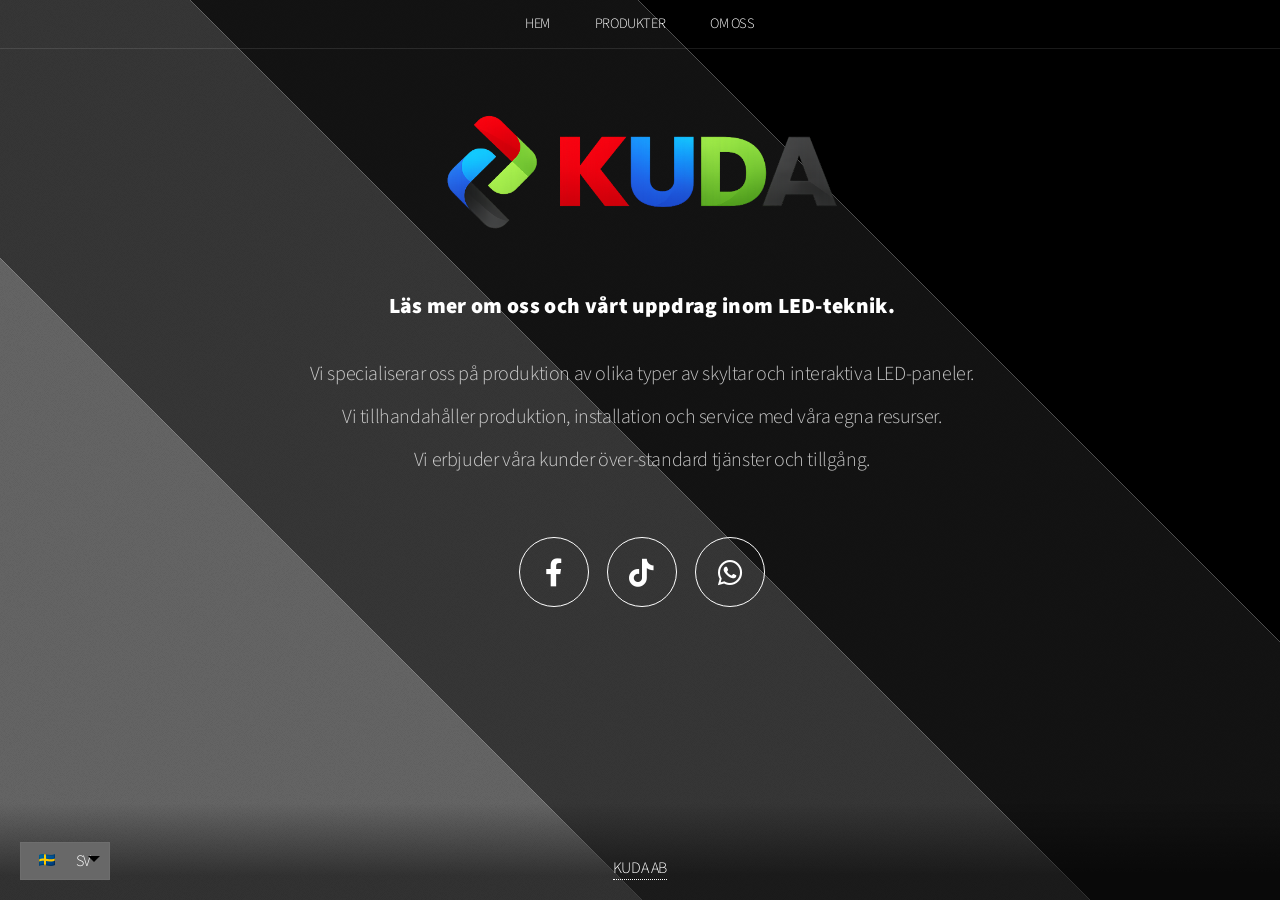
==== commit 6b3cb25e: "update about page" ====
--- a/about.html
+++ b/about.html
@@ -59,10 +59,10 @@
 					data-sv="Vi erbjuder våra kunder över-standard tjänster och tillgång."
 					data-ar="نقدم لعملائنا خدمات وتسهيلات تفوق المعايير المعتادة."> We offer our customers
 					above-standard services and access.</p>
-				<p data-en="Our assembly groups operate throughout Sweden, and we also carry out the production itself."
+				<!-- <p data-en="Our assembly groups operate throughout Sweden, and we also carry out the production itself."
 					data-sv="Våra monteringsgrupper opererar i hela Sverige, och vi genomför också själva produktionen."
 					data-ar="تعمل مجموعات التجميع لدينا في جميع أنحاء السويد، ونحن أيضاً نقوم بالإنتاج نفسه.">Our
-					assembly groups operate throughout Sweden, and we also carry out the production itself. </p>
+					assembly groups operate throughout Sweden, and we also carry out the production itself. </p> -->
 				<br>
 				<nav dir="ltr">
 					<ul>
